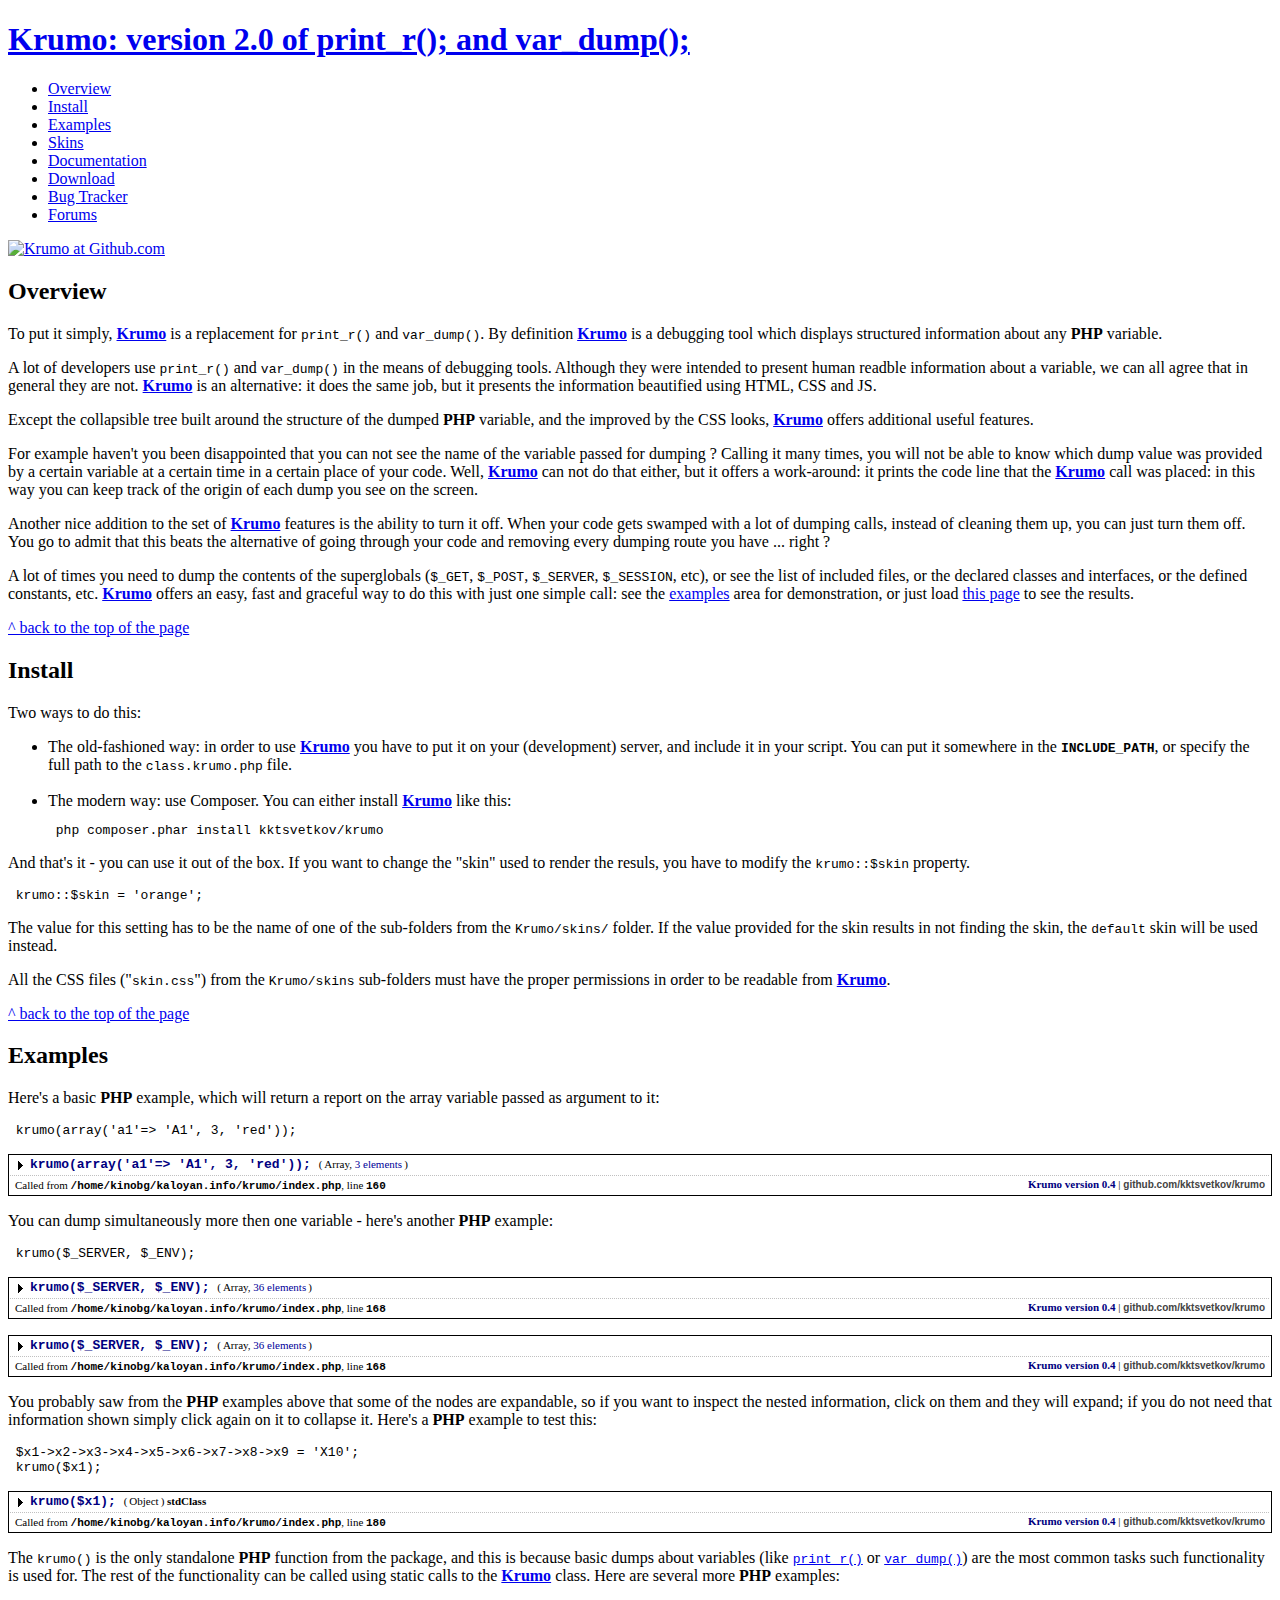
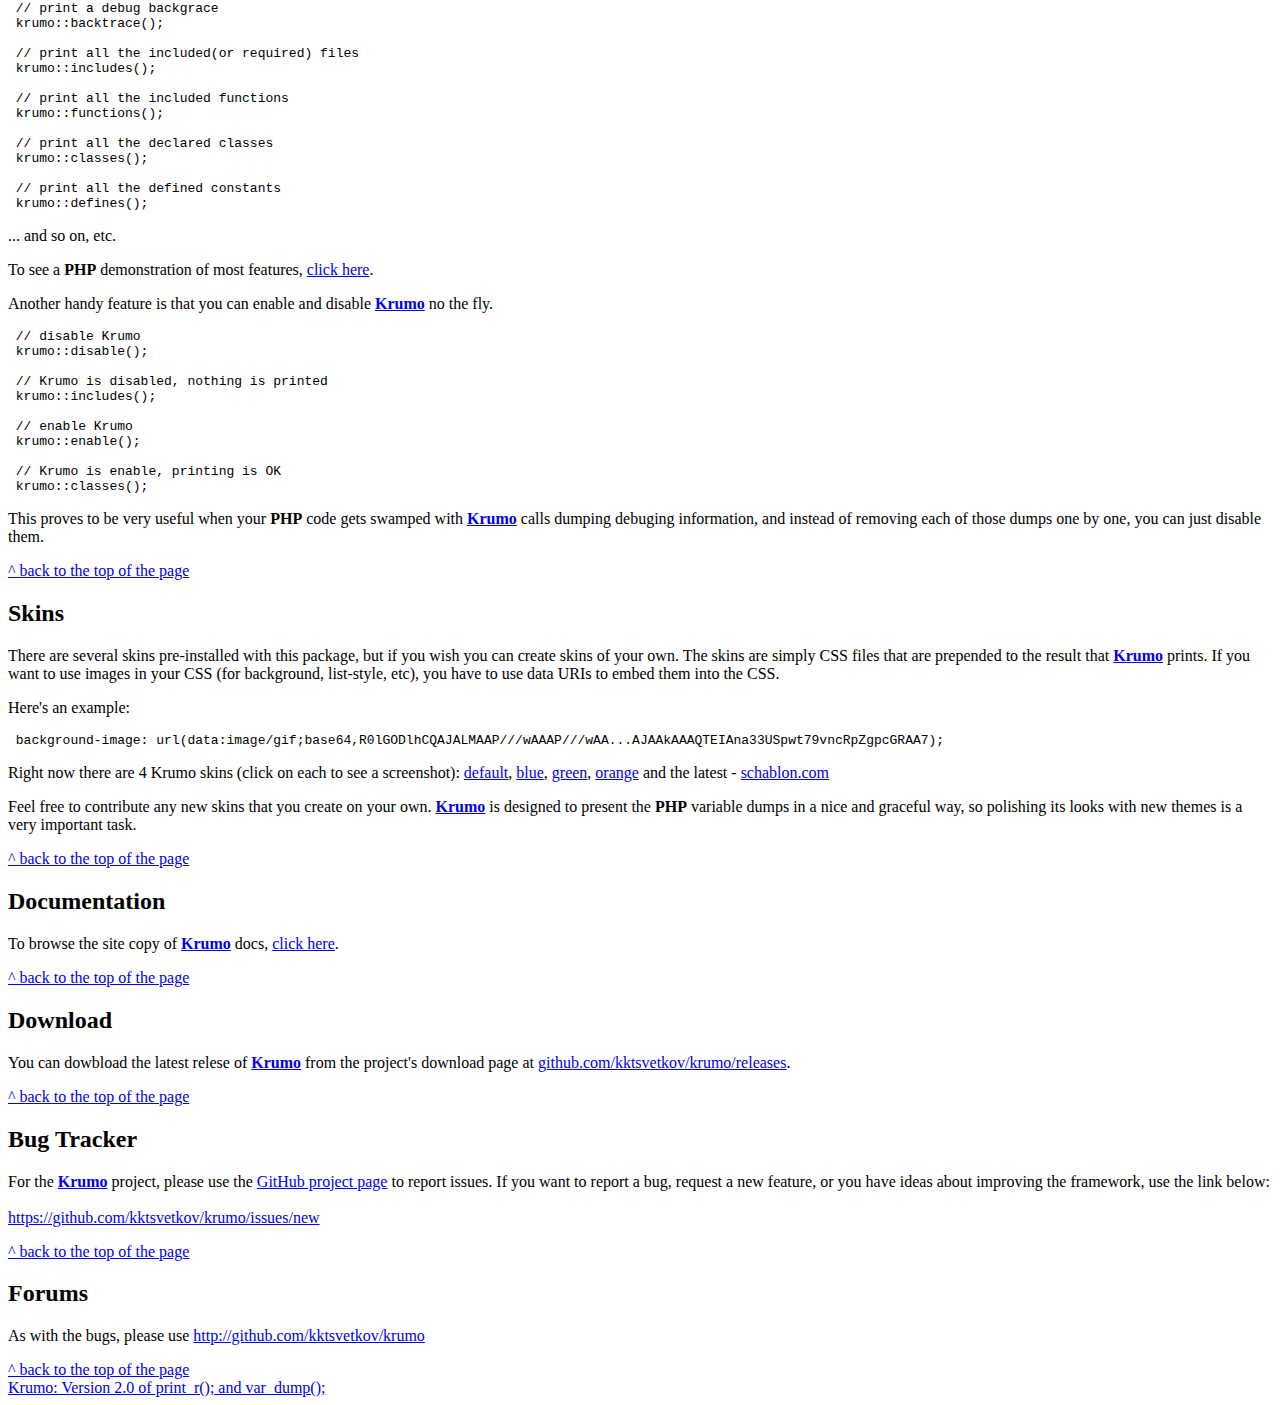
==== index.html @ ba4e09a6 "Create index.html" ====
<!DOCTYPE html PUBLIC "-//W3C//DTD XHTML 1.0 Strict//EN"
   "http://www.w3.org/TR/xhtml1/DTD/xhtml1-strict.dtd">

<html>
<head>
<title>Krumo: Version 2.0 of print_r(); and var_dump();</title>
<meta name="google-site-verification"
content="bR8BE83B3cvvKjERXLzP4jZOzd5ZHmBD5goPlbX--BU" />
<meta name="keywords" content="php, php5, debug, print_r, var_dump, dump, report, tool, code, var_export" />
<meta name="description" content="To put it simply, Krumo is a replacement for print_r(); and var_dump();. By definition Krumo is a debugging tool (initially for PHP4/PHP5, now for PHP5 only), which displays structured information about any PHP variable." />
<script type="text/javascript" src="./lightbox2.03/js/prototype.js"></script>
<script type="text/javascript" src="./lightbox2.03/js/scriptaculous.js?load=effects"></script>
<script type="text/javascript" src="./lightbox2.03/js/lightbox.js"></script>
<link rel="stylesheet" href="./lightbox2.03/css/lightbox.css" type="text/css" media="screen" />
<link rel="stylesheet" href="./krumo.css" type="text/css" media="screen" />
</head>
<body><a name="top"></a>

<div id="outter">

	<!--# HEADER #-->
	<div id="hdr">

		<h1 id="lgo" title="Krumo: Version 2.0 of print_r(); and var_dump();">
			<a href="http://github.com/kktsvetkov/krumo/" title="Krumo: Version 2.0 of print_r(); and var_dump();">
				Krumo: version 2.0 of print_r(); and var_dump();</a>
		</h1>
	</div>

	<!--# BODY #-->
	<div id="cntnt">

		<div id="nav">
			<div id="mnu">
				<ul>
					<li><a id="link-overview" href="#overview">Overview</a></li>
					<li><a id="link-install" href="#install">Install</a></li>
					<li><a id="link-example" href="#example">Examples</a></li>
					<li><a id="link-skins" href="#skins">Skins</a></li>
					<li><a id="link-docs" href="#docs">Documentation</a></li>
					<li><a id="link-download" href="#download">Download</a></li>
					<li><a id="link-tracker" href="#tracker">Bug Tracker</a></li>
					<li><a id="link-forum" href="#forum">Forums</a></li>
				</ul>
			</div>

			<div style="margin: 1em 0;">
				<a href="http://github.com/kktsvetkov/krumo/"><img
					src="./images/GitHub.jpg"
					style="width:180px"
					alt="Krumo at Github.com" /></a>
			</div>
		</div>

		<div id="inner">

			<a name="overview"></a>
			<h2>Overview</h2>
			<p>
			To put it simply, <a href="http://krumo.kaloyan.info"><strong>Krumo</strong></a>
			is a replacement for <code>print_r()</code> and <code>var_dump()</code>. By
			definition <a href="http://krumo.kaloyan.info"><strong>Krumo</strong></a> is a
			debugging tool which displays structured information about any <strong>PHP</strong>
			variable.
			</p>

			<p>
			A lot of developers use <code>print_r()</code> and <code>var_dump()</code> in the means of debugging
			tools. Although they were intended to present human readble information about a
			variable, we can all agree that in general they are not. <a href="http://krumo.kaloyan.info"><strong>Krumo</strong></a> is an
			alternative: it does the same job, but it presents the information beautified
			using HTML, CSS and JS.
			</p>

			<p>
			Except the collapsible tree built around the structure of the dumped <strong>PHP</strong> variable, and the
			improved by the CSS looks, <a href="http://krumo.kaloyan.info"><strong>Krumo</strong></a> offers additional useful features.
			</p>

			<p>
			For example haven't you been disappointed that you can not see the name of the
			variable passed for dumping ? Calling it many times, you will not be able to
			know which dump value was provided by a certain variable at a certain time in a
			certain place of your code. Well, <a href="http://krumo.kaloyan.info"><strong>Krumo</strong></a> can not do that either, but it offers a
			work-around: it prints the code line that the <a href="http://krumo.kaloyan.info"><strong>Krumo</strong></a> call was placed: in this
			way you can keep track of the origin of each dump you see on the screen.
			</p>

			<p>
			Another nice addition to the set of <a href="http://krumo.kaloyan.info"><strong>Krumo</strong></a>
			features is the ability to turn it off. When your code gets swamped with a lot of dumping calls,
			instead of cleaning them up, you can just turn them off. You go to admit that this beats the
			alternative of going through your code and removing every dumping route you have ... right ?
			</p>

			<p>
			A lot of times you need to dump the contents of the superglobals (<code>$_GET</code>, <code>$_POST</code>, <code>$_SERVER</code>,
			<code>$_SESSION</code>, etc), or see the list of included files, or the declared classes and interfaces, or the
			defined constants, etc. <a href="http://krumo.kaloyan.info"><strong>Krumo</strong></a> offers an easy, fast and
			graceful way to do this with just one simple call: see the
			<a href="#example">examples</a> area for demonstration, or just load <a href="./demo/index.php" target="_blank">this page</a> to see the results.
			</p>

			<a class="top" href="#top">^ back to the top of the page</a>

			<a name="install"></a>
			<h2>Install</h2>
			<p>
			Two ways to do this:
			</p>
			<ul>
				<li>
				The old-fashioned way: in order to use <a href="http://krumo.kaloyan.info"><strong>Krumo</strong></a> you
				have to put it on your (development) server, and include it in your script. You can put it somewhere in the
				<code><strong>INCLUDE_PATH</strong></code>, or specify the full path to the <code>class.krumo.php</code> file.
					<br />
					<br />
				</li>

				<li>
				The modern way: use <a hred="http://getcomposer.org">Composer</a>. You can either install
				<a href="http://krumo.kaloyan.info"><strong>Krumo</strong></a> like this:
<pre>
 php composer.phar install kktsvetkov/krumo
</pre>
				</li>
			</ul>

			<p>
			And that's it - you can use it out of the box. If you want to change the "skin" used to render the resuls,
			you have to modify the <code>krumo::$skin</code> property.
			</p>

<pre>
 krumo::$skin = 'orange';
</pre>

			<p>
			The value for this setting has to be the name of one of the sub-folders from the
			<code>Krumo/skins/</code> folder. If the value provided for the skin results in not finding
			the skin, the <kbd>default</kbd> skin will be used instead.
			</p>
			<p>
			All the CSS files ("<code>skin.css</code>") from the <code>Krumo/skins</code> sub-folders must have the
			proper permissions in order to be readable from <a href="http://krumo.kaloyan.info"><strong>Krumo</strong></a>.

			</p>
			<a class="top" href="#top">^ back to the top of the page</a>

			<a name="example"></a>
			<h2>Examples</h2>
			<p>
			Here's a basic <b>PHP</b> example, which will return a report on the array variable passed
			as argument to it:
			</p>
<pre>
 krumo(array('a1'=> 'A1', 3, 'red'));
</pre>
<style type="text/css">
/**
* Krumo `Schablon.com` Skin
* @author Kaloyan K. Tsvetkov <kaloyan@kaloyan.info>
*/

/* -- -- -- -- -- -- -- -- -- -- -- -- -- -- -- -- -- -- -- -- -- -- -- -- */

ul.krumo-node {
	margin: 0px;
	padding: 0px;
	background-color: white;
	}
ul.krumo-node ul {
	margin-left: 20px;
	}
* html ul.krumo-node ul {
	margin-left: 24px;
	}
div.krumo-root {
	border: solid 1px black;
	margin: 1em 0em;
	}
ul.krumo-first {
	font: normal 11px tahoma, verdana;
	border: solid 1px white;
	}

/* -- -- -- -- -- -- -- -- -- -- -- -- -- -- -- -- -- -- -- -- -- -- -- -- */

li.krumo-child {
	display:block;
	list-style: none;
	padding: 0px;
	margin: 0px;
	overflow:hidden;
	}
div.krumo-element {
	cursor:default;
	display:block;
	clear:both;
	white-space:nowrap;

	background-color: white;
	background-image: url([data-uri]);
	background-repeat: no-repeat;
	background-position: 6px 5px;
	padding: 2px 0px 3px 20px;
	}
* html div.krumo-element {
	padding-bottom: 3px;
	line-height: 13px;
	}
div.krumo-element:hover {
	background-color: #BFDFFF;
	}
div.krumo-expand {
	background-image: url([data-uri]);
	cursor:pointer;
	}
div.krumo-opened {
	background-image: url([data-uri]);
	}
a.krumo-name {
	color:navy;
	font: bold 13px courier new;
	line-height:12px;
	}
a.krumo-name big {
	font: bold 16pt Console, "Courier New";
	line-height: 10px;
	position:relative;
	top:2px;
	left:-2px;
	}
* html a.krumo-name big {
	font: bold 15pt Console, "Courier New";
	float:left;
	top: -5px;
	left: 0px;
	padding: 0px;
	margin: 0px;
	}
em.krumo-type {
	font-style:normal;
	margin: 0px 2px;
	}

/* -- -- -- -- -- -- -- -- -- -- -- -- -- -- -- -- -- -- -- -- -- -- -- -- */

div.krumo-preview {
	font: normal 13px courier new;
	padding: 5px ;
	background: lightyellow;
	border: solid 1px #808000;
	overflow:auto;
	margin: 5px 1em 1em 0px;
	white-space:pre;
	}
* html div.krumo-preview {
	padding-top: 2px;
	}

/* -- -- -- -- -- -- -- -- -- -- -- -- -- -- -- -- -- -- -- -- -- -- -- -- */

li.krumo-footnote {
	background: white url([data-uri]) repeat-x;
	padding: 4px 5px 3px 5px;
	list-style:none;
	cursor:default;
	}
* html li.krumo-footnote {
	line-height: 13px;
	}
div.krumo-version {
	float:right;
	}
li.krumo-footnote h6 {
	font: bold 11px verdana;
	margin: 0px;
	padding: 0px;
	color:navy;
	display:inline;
	}
* html li.krumo-footnote h6 {
	margin-right: 3px;
	}
li.krumo-footnote a {
	font: bold 10px arial;
	color: #434343;
	text-decoration:none;
	}
li.krumo-footnote a:hover {
	color:black;
	}


li.krumo-footnote span.krumo-call {
	font:normal 11px tahoma, verdana;
	position: relative;
	top: 1px;
	}
li.krumo-footnote span.krumo-call code {
	font-weight:bold;
	}

/* -- -- -- -- -- -- -- -- -- -- -- -- -- -- -- -- -- -- -- -- -- -- -- -- */

div.krumo-title {
	font: normal 11px tahoma, verdana;
	position:relative;
	top:9px;
	cursor:default;
	line-height:2px;
	}

/* -- -- -- -- -- -- -- -- -- -- -- -- -- -- -- -- -- -- -- -- -- -- -- -- */

strong.krumo-array-length,
strong.krumo-string-length {
	font-weight: normal;
	color: #000099;
	}

/* -- -- -- -- -- -- -- -- -- -- -- -- -- -- -- -- -- -- -- -- -- -- -- -- */
/* Using Krumo Skin: skins/schablon.com/skin.css */
</style><script type="text/javascript"> krumo = {

			/**
			* Add a CSS class to an HTML element
			* @param HtmlElement el
			* @param string className
			*/
			"reclass": function(el, className)
			{
				if (el.className.indexOf(className) < 0)
				{
					el.className += (' ' + className);
				}
			},

			/**
			* Remove a CSS class to an HTML element
			* @param HtmlElement el
			* @param string className
			*/
			"unclass": function(el, className)
			{
				if (el.className.indexOf(className) > -1)
				{
					el.className = el.className.replace(className, '');
				}
			},

			/**
			* Toggle the nodes connected to an HTML element
			* @param HtmlElement el
			*/
			"toggle": function(el)
			{
				var ul = el.parentNode.getElementsByTagName('ul');
				for (var i=0; i<ul.length; i++)
				{
					if (ul[i].parentNode.parentNode == el.parentNode)
					{
						ul[i].parentNode.style.display = (ul[i].parentNode.style.display == 'none')
							? 'block'
							: 'none';
					}
				}

				(ul[0].parentNode.style.display == 'block')
					? krumo.reclass(el, 'krumo-opened')
					: krumo.unclass(el, 'krumo-opened');
			}
		}
		</script>			<div class="krumo-root">
				<ul class="krumo-node krumo-first">
							<li class="krumo-child">

			<div  onClick="krumo.toggle(this);"				class="krumo-element krumo-expand">

					<a class="krumo-name">krumo(array('a1'=> 'A1', 3, 'red')); </a>
					(<em class="krumo-type">Array, <strong class="krumo-array-length">3 elements</strong></em>)
								</div>

					<div class="krumo-nest" style="display:none;">
			<ul class="krumo-node">
				<li class="krumo-child">
			<div 				class="krumo-element" >

					<a class="krumo-name">a1</a>
					(<em class="krumo-type">String,
						<strong class="krumo-string-length">2 characters</strong> </em>)
					<strong class="krumo-string">A1</strong>

					
			</div>

					</li>
				<li class="krumo-child">
			<div class="krumo-element">
				<a class="krumo-name">0</a>
				(<em class="krumo-type">Integer</em>)
				<strong class="krumo-integer">3</strong>
			</div>
		</li>
				<li class="krumo-child">
			<div 				class="krumo-element" >

					<a class="krumo-name">1</a>
					(<em class="krumo-type">String,
						<strong class="krumo-string-length">3 characters</strong> </em>)
					<strong class="krumo-string">red</strong>

					
			</div>

					</li>
					</ul>
		</div>
				</li>
							<li class="krumo-footnote">
						<div class="krumo-version" style="white-space:nowrap;">
							<h6>Krumo version 0.4</h6> | <a
								href="https://github.com/kktsvetkov/krumo"
								target="_blank">github.com/kktsvetkov/krumo</a>
						</div>

										<span class="krumo-call" style="white-space:nowrap;">
						Called from <code>/home/kinobg/kaloyan.info/krumo/index.php</code>,
							line <code>160</code></span>
											&nbsp;
					</li>
				</ul>
			</div>
		
			<p>
			You can dump simultaneously more then one variable - here's another <b>PHP</b> example:
			</p>
<pre>
 krumo($_SERVER, $_ENV);
</pre>
			<div class="krumo-root">
				<ul class="krumo-node krumo-first">
							<li class="krumo-child">

			<div  onClick="krumo.toggle(this);"				class="krumo-element krumo-expand">

					<a class="krumo-name">krumo($_SERVER, $_ENV); </a>
					(<em class="krumo-type">Array, <strong class="krumo-array-length">36 elements</strong></em>)
								</div>

					<div class="krumo-nest" style="display:none;">
			<ul class="krumo-node">
				<li class="krumo-child">
			<div 				class="krumo-element" >

					<a class="krumo-name">PATH</a>
					(<em class="krumo-type">String,
						<strong class="krumo-string-length">29 characters</strong> </em>)
					<strong class="krumo-string">/bin:/usr/bin:/sbin:/usr/sbin</strong>

					
			</div>

					</li>
				<li class="krumo-child">
			<div 				class="krumo-element" >

					<a class="krumo-name">RAILS_ENV</a>
					(<em class="krumo-type">String,
						<strong class="krumo-string-length">10 characters</strong> </em>)
					<strong class="krumo-string">production</strong>

					
			</div>

					</li>
				<li class="krumo-child">
			<div 				class="krumo-element" >

					<a class="krumo-name">SCRIPT_NAME</a>
					(<em class="krumo-type">String,
						<strong class="krumo-string-length">10 characters</strong> </em>)
					<strong class="krumo-string">/index.php</strong>

					
			</div>

					</li>
				<li class="krumo-child">
			<div 				class="krumo-element" >

					<a class="krumo-name">REQUEST_URI</a>
					(<em class="krumo-type">String,
						<strong class="krumo-string-length">1 characters</strong> </em>)
					<strong class="krumo-string">/</strong>

					
			</div>

					</li>
				<li class="krumo-child">
			<div 				class="krumo-element" >

					<a class="krumo-name">QUERY_STRING</a>
					(<em class="krumo-type">String,
						<strong class="krumo-string-length">0 characters</strong> </em>)
					<strong class="krumo-string"></strong>

					
			</div>

					</li>
				<li class="krumo-child">
			<div 				class="krumo-element" >

					<a class="krumo-name">REQUEST_METHOD</a>
					(<em class="krumo-type">String,
						<strong class="krumo-string-length">3 characters</strong> </em>)
					<strong class="krumo-string">GET</strong>

					
			</div>

					</li>
				<li class="krumo-child">
			<div 				class="krumo-element" >

					<a class="krumo-name">SERVER_PROTOCOL</a>
					(<em class="krumo-type">String,
						<strong class="krumo-string-length">8 characters</strong> </em>)
					<strong class="krumo-string">HTTP/1.1</strong>

					
			</div>

					</li>
				<li class="krumo-child">
			<div 				class="krumo-element" >

					<a class="krumo-name">GATEWAY_INTERFACE</a>
					(<em class="krumo-type">String,
						<strong class="krumo-string-length">7 characters</strong> </em>)
					<strong class="krumo-string">CGI/1.1</strong>

					
			</div>

					</li>
				<li class="krumo-child">
			<div 				class="krumo-element" >

					<a class="krumo-name">REMOTE_PORT</a>
					(<em class="krumo-type">String,
						<strong class="krumo-string-length">5 characters</strong> </em>)
					<strong class="krumo-string">53333</strong>

					
			</div>

					</li>
				<li class="krumo-child">
			<div 				class="krumo-element" >

					<a class="krumo-name">SCRIPT_FILENAME</a>
					(<em class="krumo-type">String,
						<strong class="krumo-string-length">41 characters</strong> </em>)
					<strong class="krumo-string">/home/kinobg/kaloyan.info/krumo/index.php</strong>

					
			</div>

					</li>
				<li class="krumo-child">
			<div 				class="krumo-element" >

					<a class="krumo-name">SERVER_ADMIN</a>
					(<em class="krumo-type">String,
						<strong class="krumo-string-length">28 characters</strong> </em>)
					<strong class="krumo-string">webmaster@krumo.kaloyan.info</strong>

					
			</div>

					</li>
				<li class="krumo-child">
			<div 				class="krumo-element" >

					<a class="krumo-name">DOCUMENT_ROOT</a>
					(<em class="krumo-type">String,
						<strong class="krumo-string-length">31 characters</strong> </em>)
					<strong class="krumo-string">/home/kinobg/kaloyan.info/krumo</strong>

					
			</div>

					</li>
				<li class="krumo-child">
			<div 				class="krumo-element" >

					<a class="krumo-name">REMOTE_ADDR</a>
					(<em class="krumo-type">String,
						<strong class="krumo-string-length">11 characters</strong> </em>)
					<strong class="krumo-string">77.78.6.159</strong>

					
			</div>

					</li>
				<li class="krumo-child">
			<div 				class="krumo-element" >

					<a class="krumo-name">SERVER_PORT</a>
					(<em class="krumo-type">String,
						<strong class="krumo-string-length">2 characters</strong> </em>)
					<strong class="krumo-string">80</strong>

					
			</div>

					</li>
				<li class="krumo-child">
			<div 				class="krumo-element" >

					<a class="krumo-name">SERVER_ADDR</a>
					(<em class="krumo-type">String,
						<strong class="krumo-string-length">14 characters</strong> </em>)
					<strong class="krumo-string">208.113.215.73</strong>

					
			</div>

					</li>
				<li class="krumo-child">
			<div 				class="krumo-element" >

					<a class="krumo-name">SERVER_NAME</a>
					(<em class="krumo-type">String,
						<strong class="krumo-string-length">18 characters</strong> </em>)
					<strong class="krumo-string">krumo.kaloyan.info</strong>

					
			</div>

					</li>
				<li class="krumo-child">
			<div 				class="krumo-element" >

					<a class="krumo-name">SERVER_SOFTWARE</a>
					(<em class="krumo-type">String,
						<strong class="krumo-string-length">6 characters</strong> </em>)
					<strong class="krumo-string">Apache</strong>

					
			</div>

					</li>
				<li class="krumo-child">
			<div 				class="krumo-element" >

					<a class="krumo-name">SERVER_SIGNATURE</a>
					(<em class="krumo-type">String,
						<strong class="krumo-string-length">0 characters</strong> </em>)
					<strong class="krumo-string"></strong>

					
			</div>

					</li>
				<li class="krumo-child">
			<div 				class="krumo-element" >

					<a class="krumo-name">HTTP_COOKIE</a>
					(<em class="krumo-type">String,
						<strong class="krumo-string-length">16 characters</strong> </em>)
					<strong class="krumo-string">__utmc=218920579</strong>

					
			</div>

					</li>
				<li class="krumo-child">
			<div 				class="krumo-element" >

					<a class="krumo-name">HTTP_ACCEPT_LANGUAGE</a>
					(<em class="krumo-type">String,
						<strong class="krumo-string-length">32 characters</strong> </em>)
					<strong class="krumo-string">en-US,en;q=0.9,bg;q=0.8,ru;q=0.7</strong>

					
			</div>

					</li>
				<li class="krumo-child">
			<div 				class="krumo-element" >

					<a class="krumo-name">HTTP_ACCEPT_ENCODING</a>
					(<em class="krumo-type">String,
						<strong class="krumo-string-length">13 characters</strong> </em>)
					<strong class="krumo-string">gzip, deflate</strong>

					
			</div>

					</li>
				<li class="krumo-child">
			<div  onClick="krumo.toggle(this);"				class="krumo-element krumo-expand" >

					<a class="krumo-name">HTTP_ACCEPT</a>
					(<em class="krumo-type">String,
						<strong class="krumo-string-length">85 characters</strong> </em>)
					<strong class="krumo-string">text/html,application/xhtml+xml,application/xml...</strong>

					
			</div>

							<div class="krumo-nest" style="display:none;">
					<ul class="krumo-node">
						<li class="krumo-child">
							<div class="krumo-preview">text/html,application/xhtml+xml,application/xml;q=0.9,image/webp,image/apng,*/*;q=0.8</div>
						</li>
					</ul>
				</div>
						</li>
				<li class="krumo-child">
			<div  onClick="krumo.toggle(this);"				class="krumo-element krumo-expand" >

					<a class="krumo-name">HTTP_USER_AGENT</a>
					(<em class="krumo-type">String,
						<strong class="krumo-string-length">120 characters</strong> </em>)
					<strong class="krumo-string">Mozilla/5.0 (Macintosh; Intel Mac OS X 10_13_6)...</strong>

					
			</div>

							<div class="krumo-nest" style="display:none;">
					<ul class="krumo-node">
						<li class="krumo-child">
							<div class="krumo-preview">Mozilla/5.0 (Macintosh; Intel Mac OS X 10_13_6) AppleWebKit/537.36 (KHTML, like Gecko) Chrome/71.0.3578.98 Safari/537.36</div>
						</li>
					</ul>
				</div>
						</li>
				<li class="krumo-child">
			<div 				class="krumo-element" >

					<a class="krumo-name">HTTP_UPGRADE_INSECURE_REQUESTS</a>
					(<em class="krumo-type">String,
						<strong class="krumo-string-length">1 characters</strong> </em>)
					<strong class="krumo-string">1</strong>

					
			</div>

					</li>
				<li class="krumo-child">
			<div 				class="krumo-element" >

					<a class="krumo-name">HTTP_CONNECTION</a>
					(<em class="krumo-type">String,
						<strong class="krumo-string-length">5 characters</strong> </em>)
					<strong class="krumo-string">close</strong>

					
			</div>

					</li>
				<li class="krumo-child">
			<div 				class="krumo-element" >

					<a class="krumo-name">HTTP_HOST</a>
					(<em class="krumo-type">String,
						<strong class="krumo-string-length">18 characters</strong> </em>)
					<strong class="krumo-string">krumo.kaloyan.info</strong>

					
			</div>

					</li>
				<li class="krumo-child">
			<div 				class="krumo-element" >

					<a class="krumo-name">DH_USER</a>
					(<em class="krumo-type">String,
						<strong class="krumo-string-length">6 characters</strong> </em>)
					<strong class="krumo-string">kinobg</strong>

					
			</div>

					</li>
				<li class="krumo-child">
			<div 				class="krumo-element" >

					<a class="krumo-name">ds_id_9401288</a>
					(<em class="krumo-type">String,
						<strong class="krumo-string-length">0 characters</strong> </em>)
					<strong class="krumo-string"></strong>

					
			</div>

					</li>
				<li class="krumo-child">
			<div 				class="krumo-element" >

					<a class="krumo-name">dsid</a>
					(<em class="krumo-type">String,
						<strong class="krumo-string-length">7 characters</strong> </em>)
					<strong class="krumo-string">9401288</strong>

					
			</div>

					</li>
				<li class="krumo-child">
			<div 				class="krumo-element" >

					<a class="krumo-name">SCRIPT_URI</a>
					(<em class="krumo-type">String,
						<strong class="krumo-string-length">26 characters</strong> </em>)
					<strong class="krumo-string">http://krumo.kaloyan.info/</strong>

					
			</div>

					</li>
				<li class="krumo-child">
			<div 				class="krumo-element" >

					<a class="krumo-name">SCRIPT_URL</a>
					(<em class="krumo-type">String,
						<strong class="krumo-string-length">1 characters</strong> </em>)
					<strong class="krumo-string">/</strong>

					
			</div>

					</li>
				<li class="krumo-child">
			<div 				class="krumo-element" >

					<a class="krumo-name">UNIQUE_ID</a>
					(<em class="krumo-type">String,
						<strong class="krumo-string-length">24 characters</strong> </em>)
					<strong class="krumo-string">XCPaUdBxqMkAAEW5EqMAAAAC</strong>

					
			</div>

					</li>
				<li class="krumo-child">
			<div 				class="krumo-element" >

					<a class="krumo-name">FCGI_ROLE</a>
					(<em class="krumo-type">String,
						<strong class="krumo-string-length">9 characters</strong> </em>)
					<strong class="krumo-string">RESPONDER</strong>

					
			</div>

					</li>
				<li class="krumo-child">
			<div 				class="krumo-element" >

					<a class="krumo-name">PHP_SELF</a>
					(<em class="krumo-type">String,
						<strong class="krumo-string-length">10 characters</strong> </em>)
					<strong class="krumo-string">/index.php</strong>

					
			</div>

					</li>
				<li class="krumo-child">
			<div class="krumo-element">
				<a class="krumo-name">REQUEST_TIME_FLOAT</a>
				(<em class="krumo-type">Float</em>)
				<strong class="krumo-float">1545853521.121</strong>
			</div>
		</li>
				<li class="krumo-child">
			<div class="krumo-element">
				<a class="krumo-name">REQUEST_TIME</a>
				(<em class="krumo-type">Integer</em>)
				<strong class="krumo-integer">1545853521</strong>
			</div>
		</li>
					</ul>
		</div>
				</li>
							<li class="krumo-footnote">
						<div class="krumo-version" style="white-space:nowrap;">
							<h6>Krumo version 0.4</h6> | <a
								href="https://github.com/kktsvetkov/krumo"
								target="_blank">github.com/kktsvetkov/krumo</a>
						</div>

										<span class="krumo-call" style="white-space:nowrap;">
						Called from <code>/home/kinobg/kaloyan.info/krumo/index.php</code>,
							line <code>168</code></span>
											&nbsp;
					</li>
				</ul>
			</div>
					<div class="krumo-root">
				<ul class="krumo-node krumo-first">
							<li class="krumo-child">

			<div  onClick="krumo.toggle(this);"				class="krumo-element krumo-expand">

					<a class="krumo-name">krumo($_SERVER, $_ENV); </a>
					(<em class="krumo-type">Array, <strong class="krumo-array-length">36 elements</strong></em>)
								</div>

					<div class="krumo-nest" style="display:none;">
			<ul class="krumo-node">
				<li class="krumo-child">
			<div 				class="krumo-element" >

					<a class="krumo-name">PATH</a>
					(<em class="krumo-type">String,
						<strong class="krumo-string-length">29 characters</strong> </em>)
					<strong class="krumo-string">/bin:/usr/bin:/sbin:/usr/sbin</strong>

					
			</div>

					</li>
				<li class="krumo-child">
			<div 				class="krumo-element" >

					<a class="krumo-name">RAILS_ENV</a>
					(<em class="krumo-type">String,
						<strong class="krumo-string-length">10 characters</strong> </em>)
					<strong class="krumo-string">production</strong>

					
			</div>

					</li>
				<li class="krumo-child">
			<div 				class="krumo-element" >

					<a class="krumo-name">SCRIPT_NAME</a>
					(<em class="krumo-type">String,
						<strong class="krumo-string-length">10 characters</strong> </em>)
					<strong class="krumo-string">/index.php</strong>

					
			</div>

					</li>
				<li class="krumo-child">
			<div 				class="krumo-element" >

					<a class="krumo-name">REQUEST_URI</a>
					(<em class="krumo-type">String,
						<strong class="krumo-string-length">1 characters</strong> </em>)
					<strong class="krumo-string">/</strong>

					
			</div>

					</li>
				<li class="krumo-child">
			<div 				class="krumo-element" >

					<a class="krumo-name">QUERY_STRING</a>
					(<em class="krumo-type">String,
						<strong class="krumo-string-length">0 characters</strong> </em>)
					<strong class="krumo-string"></strong>

					
			</div>

					</li>
				<li class="krumo-child">
			<div 				class="krumo-element" >

					<a class="krumo-name">REQUEST_METHOD</a>
					(<em class="krumo-type">String,
						<strong class="krumo-string-length">3 characters</strong> </em>)
					<strong class="krumo-string">GET</strong>

					
			</div>

					</li>
				<li class="krumo-child">
			<div 				class="krumo-element" >

					<a class="krumo-name">SERVER_PROTOCOL</a>
					(<em class="krumo-type">String,
						<strong class="krumo-string-length">8 characters</strong> </em>)
					<strong class="krumo-string">HTTP/1.1</strong>

					
			</div>

					</li>
				<li class="krumo-child">
			<div 				class="krumo-element" >

					<a class="krumo-name">GATEWAY_INTERFACE</a>
					(<em class="krumo-type">String,
						<strong class="krumo-string-length">7 characters</strong> </em>)
					<strong class="krumo-string">CGI/1.1</strong>

					
			</div>

					</li>
				<li class="krumo-child">
			<div 				class="krumo-element" >

					<a class="krumo-name">REMOTE_PORT</a>
					(<em class="krumo-type">String,
						<strong class="krumo-string-length">5 characters</strong> </em>)
					<strong class="krumo-string">53333</strong>

					
			</div>

					</li>
				<li class="krumo-child">
			<div 				class="krumo-element" >

					<a class="krumo-name">SCRIPT_FILENAME</a>
					(<em class="krumo-type">String,
						<strong class="krumo-string-length">41 characters</strong> </em>)
					<strong class="krumo-string">/home/kinobg/kaloyan.info/krumo/index.php</strong>

					
			</div>

					</li>
				<li class="krumo-child">
			<div 				class="krumo-element" >

					<a class="krumo-name">SERVER_ADMIN</a>
					(<em class="krumo-type">String,
						<strong class="krumo-string-length">28 characters</strong> </em>)
					<strong class="krumo-string">webmaster@krumo.kaloyan.info</strong>

					
			</div>

					</li>
				<li class="krumo-child">
			<div 				class="krumo-element" >

					<a class="krumo-name">DOCUMENT_ROOT</a>
					(<em class="krumo-type">String,
						<strong class="krumo-string-length">31 characters</strong> </em>)
					<strong class="krumo-string">/home/kinobg/kaloyan.info/krumo</strong>

					
			</div>

					</li>
				<li class="krumo-child">
			<div 				class="krumo-element" >

					<a class="krumo-name">REMOTE_ADDR</a>
					(<em class="krumo-type">String,
						<strong class="krumo-string-length">11 characters</strong> </em>)
					<strong class="krumo-string">77.78.6.159</strong>

					
			</div>

					</li>
				<li class="krumo-child">
			<div 				class="krumo-element" >

					<a class="krumo-name">SERVER_PORT</a>
					(<em class="krumo-type">String,
						<strong class="krumo-string-length">2 characters</strong> </em>)
					<strong class="krumo-string">80</strong>

					
			</div>

					</li>
				<li class="krumo-child">
			<div 				class="krumo-element" >

					<a class="krumo-name">SERVER_ADDR</a>
					(<em class="krumo-type">String,
						<strong class="krumo-string-length">14 characters</strong> </em>)
					<strong class="krumo-string">208.113.215.73</strong>

					
			</div>

					</li>
				<li class="krumo-child">
			<div 				class="krumo-element" >

					<a class="krumo-name">SERVER_NAME</a>
					(<em class="krumo-type">String,
						<strong class="krumo-string-length">18 characters</strong> </em>)
					<strong class="krumo-string">krumo.kaloyan.info</strong>

					
			</div>

					</li>
				<li class="krumo-child">
			<div 				class="krumo-element" >

					<a class="krumo-name">SERVER_SOFTWARE</a>
					(<em class="krumo-type">String,
						<strong class="krumo-string-length">6 characters</strong> </em>)
					<strong class="krumo-string">Apache</strong>

					
			</div>

					</li>
				<li class="krumo-child">
			<div 				class="krumo-element" >

					<a class="krumo-name">SERVER_SIGNATURE</a>
					(<em class="krumo-type">String,
						<strong class="krumo-string-length">0 characters</strong> </em>)
					<strong class="krumo-string"></strong>

					
			</div>

					</li>
				<li class="krumo-child">
			<div 				class="krumo-element" >

					<a class="krumo-name">HTTP_COOKIE</a>
					(<em class="krumo-type">String,
						<strong class="krumo-string-length">16 characters</strong> </em>)
					<strong class="krumo-string">__utmc=218920579</strong>

					
			</div>

					</li>
				<li class="krumo-child">
			<div 				class="krumo-element" >

					<a class="krumo-name">HTTP_ACCEPT_LANGUAGE</a>
					(<em class="krumo-type">String,
						<strong class="krumo-string-length">32 characters</strong> </em>)
					<strong class="krumo-string">en-US,en;q=0.9,bg;q=0.8,ru;q=0.7</strong>

					
			</div>

					</li>
				<li class="krumo-child">
			<div 				class="krumo-element" >

					<a class="krumo-name">HTTP_ACCEPT_ENCODING</a>
					(<em class="krumo-type">String,
						<strong class="krumo-string-length">13 characters</strong> </em>)
					<strong class="krumo-string">gzip, deflate</strong>

					
			</div>

					</li>
				<li class="krumo-child">
			<div  onClick="krumo.toggle(this);"				class="krumo-element krumo-expand" >

					<a class="krumo-name">HTTP_ACCEPT</a>
					(<em class="krumo-type">String,
						<strong class="krumo-string-length">85 characters</strong> </em>)
					<strong class="krumo-string">text/html,application/xhtml+xml,application/xml...</strong>

					
			</div>

							<div class="krumo-nest" style="display:none;">
					<ul class="krumo-node">
						<li class="krumo-child">
							<div class="krumo-preview">text/html,application/xhtml+xml,application/xml;q=0.9,image/webp,image/apng,*/*;q=0.8</div>
						</li>
					</ul>
				</div>
						</li>
				<li class="krumo-child">
			<div  onClick="krumo.toggle(this);"				class="krumo-element krumo-expand" >

					<a class="krumo-name">HTTP_USER_AGENT</a>
					(<em class="krumo-type">String,
						<strong class="krumo-string-length">120 characters</strong> </em>)
					<strong class="krumo-string">Mozilla/5.0 (Macintosh; Intel Mac OS X 10_13_6)...</strong>

					
			</div>

							<div class="krumo-nest" style="display:none;">
					<ul class="krumo-node">
						<li class="krumo-child">
							<div class="krumo-preview">Mozilla/5.0 (Macintosh; Intel Mac OS X 10_13_6) AppleWebKit/537.36 (KHTML, like Gecko) Chrome/71.0.3578.98 Safari/537.36</div>
						</li>
					</ul>
				</div>
						</li>
				<li class="krumo-child">
			<div 				class="krumo-element" >

					<a class="krumo-name">HTTP_UPGRADE_INSECURE_REQUESTS</a>
					(<em class="krumo-type">String,
						<strong class="krumo-string-length">1 characters</strong> </em>)
					<strong class="krumo-string">1</strong>

					
			</div>

					</li>
				<li class="krumo-child">
			<div 				class="krumo-element" >

					<a class="krumo-name">HTTP_CONNECTION</a>
					(<em class="krumo-type">String,
						<strong class="krumo-string-length">5 characters</strong> </em>)
					<strong class="krumo-string">close</strong>

					
			</div>

					</li>
				<li class="krumo-child">
			<div 				class="krumo-element" >

					<a class="krumo-name">HTTP_HOST</a>
					(<em class="krumo-type">String,
						<strong class="krumo-string-length">18 characters</strong> </em>)
					<strong class="krumo-string">krumo.kaloyan.info</strong>

					
			</div>

					</li>
				<li class="krumo-child">
			<div 				class="krumo-element" >

					<a class="krumo-name">DH_USER</a>
					(<em class="krumo-type">String,
						<strong class="krumo-string-length">6 characters</strong> </em>)
					<strong class="krumo-string">kinobg</strong>

					
			</div>

					</li>
				<li class="krumo-child">
			<div 				class="krumo-element" >

					<a class="krumo-name">ds_id_9401288</a>
					(<em class="krumo-type">String,
						<strong class="krumo-string-length">0 characters</strong> </em>)
					<strong class="krumo-string"></strong>

					
			</div>

					</li>
				<li class="krumo-child">
			<div 				class="krumo-element" >

					<a class="krumo-name">dsid</a>
					(<em class="krumo-type">String,
						<strong class="krumo-string-length">7 characters</strong> </em>)
					<strong class="krumo-string">9401288</strong>

					
			</div>

					</li>
				<li class="krumo-child">
			<div 				class="krumo-element" >

					<a class="krumo-name">SCRIPT_URI</a>
					(<em class="krumo-type">String,
						<strong class="krumo-string-length">26 characters</strong> </em>)
					<strong class="krumo-string">http://krumo.kaloyan.info/</strong>

					
			</div>

					</li>
				<li class="krumo-child">
			<div 				class="krumo-element" >

					<a class="krumo-name">SCRIPT_URL</a>
					(<em class="krumo-type">String,
						<strong class="krumo-string-length">1 characters</strong> </em>)
					<strong class="krumo-string">/</strong>

					
			</div>

					</li>
				<li class="krumo-child">
			<div 				class="krumo-element" >

					<a class="krumo-name">UNIQUE_ID</a>
					(<em class="krumo-type">String,
						<strong class="krumo-string-length">24 characters</strong> </em>)
					<strong class="krumo-string">XCPaUdBxqMkAAEW5EqMAAAAC</strong>

					
			</div>

					</li>
				<li class="krumo-child">
			<div 				class="krumo-element" >

					<a class="krumo-name">FCGI_ROLE</a>
					(<em class="krumo-type">String,
						<strong class="krumo-string-length">9 characters</strong> </em>)
					<strong class="krumo-string">RESPONDER</strong>

					
			</div>

					</li>
				<li class="krumo-child">
			<div 				class="krumo-element" >

					<a class="krumo-name">PHP_SELF</a>
					(<em class="krumo-type">String,
						<strong class="krumo-string-length">10 characters</strong> </em>)
					<strong class="krumo-string">/index.php</strong>

					
			</div>

					</li>
				<li class="krumo-child">
			<div class="krumo-element">
				<a class="krumo-name">REQUEST_TIME_FLOAT</a>
				(<em class="krumo-type">Float</em>)
				<strong class="krumo-float">1545853521.121</strong>
			</div>
		</li>
				<li class="krumo-child">
			<div class="krumo-element">
				<a class="krumo-name">REQUEST_TIME</a>
				(<em class="krumo-type">Integer</em>)
				<strong class="krumo-integer">1545853521</strong>
			</div>
		</li>
					</ul>
		</div>
				</li>
							<li class="krumo-footnote">
						<div class="krumo-version" style="white-space:nowrap;">
							<h6>Krumo version 0.4</h6> | <a
								href="https://github.com/kktsvetkov/krumo"
								target="_blank">github.com/kktsvetkov/krumo</a>
						</div>

										<span class="krumo-call" style="white-space:nowrap;">
						Called from <code>/home/kinobg/kaloyan.info/krumo/index.php</code>,
							line <code>168</code></span>
											&nbsp;
					</li>
				</ul>
			</div>
					<p>
			You probably saw from the <b>PHP</b> examples above that some of the nodes are expandable,
			so if you want to inspect the nested information, click on them and they will
			expand; if you do not need that information shown simply click again on it to
			collapse it. Here's a <b>PHP</b> example to test this:
			</p>

<pre>
 $x1->x2->x3->x4->x5->x6->x7->x8->x9 = 'X10';
 krumo($x1);
</pre>
			<div class="krumo-root">
				<ul class="krumo-node krumo-first">
							<li class="krumo-child">

			<div  onClick="krumo.toggle(this);"				class="krumo-element krumo-expand" >

					<a class="krumo-name">krumo($x1); </a>
					(<em class="krumo-type">Object</em>)
					<strong class="krumo-class">stdClass</strong>
			</div>

					<div class="krumo-nest" style="display:none;">
			<ul class="krumo-node">
				<li class="krumo-child">

			<div  onClick="krumo.toggle(this);"				class="krumo-element krumo-expand" >

					<a class="krumo-name">x2</a>
					(<em class="krumo-type">Object</em>)
					<strong class="krumo-class">stdClass</strong>
			</div>

					<div class="krumo-nest" style="display:none;">
			<ul class="krumo-node">
				<li class="krumo-child">

			<div  onClick="krumo.toggle(this);"				class="krumo-element krumo-expand" >

					<a class="krumo-name">x3</a>
					(<em class="krumo-type">Object</em>)
					<strong class="krumo-class">stdClass</strong>
			</div>

					<div class="krumo-nest" style="display:none;">
			<ul class="krumo-node">
				<li class="krumo-child">

			<div  onClick="krumo.toggle(this);"				class="krumo-element krumo-expand" >

					<a class="krumo-name">x4</a>
					(<em class="krumo-type">Object</em>)
					<strong class="krumo-class">stdClass</strong>
			</div>

					<div class="krumo-nest" style="display:none;">
			<ul class="krumo-node">
				<li class="krumo-child">

			<div  onClick="krumo.toggle(this);"				class="krumo-element krumo-expand" >

					<a class="krumo-name">x5</a>
					(<em class="krumo-type">Object</em>)
					<strong class="krumo-class">stdClass</strong>
			</div>

					<div class="krumo-nest" style="display:none;">
			<ul class="krumo-node">
				<li class="krumo-child">

			<div  onClick="krumo.toggle(this);"				class="krumo-element krumo-expand" >

					<a class="krumo-name">x6</a>
					(<em class="krumo-type">Object</em>)
					<strong class="krumo-class">stdClass</strong>
			</div>

					<div class="krumo-nest" style="display:none;">
			<ul class="krumo-node">
				<li class="krumo-child">

			<div  onClick="krumo.toggle(this);"				class="krumo-element krumo-expand" >

					<a class="krumo-name">x7</a>
					(<em class="krumo-type">Object</em>)
					<strong class="krumo-class">stdClass</strong>
			</div>

					<div class="krumo-nest" style="display:none;">
			<ul class="krumo-node">
				<li class="krumo-child">

			<div  onClick="krumo.toggle(this);"				class="krumo-element krumo-expand" >

					<a class="krumo-name">x8</a>
					(<em class="krumo-type">Object</em>)
					<strong class="krumo-class">stdClass</strong>
			</div>

					<div class="krumo-nest" style="display:none;">
			<ul class="krumo-node">
				<li class="krumo-child">
			<div 				class="krumo-element" >

					<a class="krumo-name">x9</a>
					(<em class="krumo-type">String,
						<strong class="krumo-string-length">3 characters</strong> </em>)
					<strong class="krumo-string">X10</strong>

					
			</div>

					</li>
					</ul>
		</div>
				</li>
					</ul>
		</div>
				</li>
					</ul>
		</div>
				</li>
					</ul>
		</div>
				</li>
					</ul>
		</div>
				</li>
					</ul>
		</div>
				</li>
					</ul>
		</div>
				</li>
					</ul>
		</div>
				</li>
							<li class="krumo-footnote">
						<div class="krumo-version" style="white-space:nowrap;">
							<h6>Krumo version 0.4</h6> | <a
								href="https://github.com/kktsvetkov/krumo"
								target="_blank">github.com/kktsvetkov/krumo</a>
						</div>

										<span class="krumo-call" style="white-space:nowrap;">
						Called from <code>/home/kinobg/kaloyan.info/krumo/index.php</code>,
							line <code>180</code></span>
											&nbsp;
					</li>
				</ul>
			</div>
		
			<p>
			The <code>krumo()</code> is the only standalone <b>PHP</b> function from the package, and
			this is because basic dumps about variables (like <a
			href="http://www.php.net/manual/en/function.print-r.php"
			target="_blank"><code>print_r()</code></a> or <a
			href="http://www.php.net/manual/en/function.var-dump.php"
			target="_blank"><code>var_dump()</code></a>) are the
			most common tasks such functionality is used for. The rest of the functionality
			can be called using static calls to the <a href="http://krumo.kaloyan.info"><strong>Krumo</strong></a>
			class. Here are several more <b>PHP</b> examples:
			</p>

<pre>
 // print a debug backgrace
 krumo::backtrace();

 // print all the included(or required) files
 krumo::includes();

 // print all the included functions
 krumo::functions();

 // print all the declared classes
 krumo::classes();

 // print all the defined constants
 krumo::defines();
</pre>

			<p>
			 ... and so on, etc.
			</p>

			<p>
			To see a <b>PHP</b> demonstration of most features, <a target="_blank" href="./demo/index.php">click here</a>.
			</p>

			<p>
			Another handy feature is that you can enable and disable <a href="http://krumo.kaloyan.info"><strong>Krumo</strong></a>
			no the fly.
			</p>

<pre>
 // disable Krumo
 krumo::disable();

 // Krumo is disabled, nothing is printed
 krumo::includes();

 // enable Krumo
 krumo::enable();

 // Krumo is enable, printing is OK
 krumo::classes();
</pre>

			<p>
			This proves to be very useful when your <b>PHP</b> code gets swamped with <a href="http://krumo.kaloyan.info"><strong>Krumo</strong></a>
			calls dumping debuging information, and instead of removing each of those dumps one by one,
			you can just disable them.
			</p>
			<a class="top" href="#top">^ back to the top of the page</a>

			<a name="skins"></a>
			<h2>Skins</h2>
			<p>
			There are several skins pre-installed with this package, but if you wish you can
			create skins of your own. The skins are simply CSS files that are prepended to
			the result that <a href="http://krumo.kaloyan.info"><strong>Krumo</strong></a> prints. If you want to use images in your CSS (for
			background, list-style, etc), you have to use data URIs to embed them into the CSS.
			</p>

			<p>
			Here's an example:
			</p>
<pre style="overflow-y:auto;">
 background-image: url([data-uri]...AJAAkAAAQTEIAna33USpwt79vncRpZgpcGRAA7);
</pre>

			<p>
			Right now there are 4 Krumo skins (click on each to see a screenshot):
				<a target="_blank" rel="lightbox[roadmap]" title="Krumo: &quot;Default&quot; theme screenshot" href="./screenshots/krumo_default_theme.png">default</a>,
				<a target="_blank" rel="lightbox[roadmap]" title="Krumo: &quot;Blue&quot; theme screenshot" href="./screenshots/krumo_blue_theme.png">blue</a>,
				<a target="_blank" rel="lightbox[roadmap]" title="Krumo: &quot;Green&quot; theme screenshot" href="./screenshots/krumo_green_theme.png">green</a>,
				<a target="_blank" rel="lightbox[roadmap]" title="Krumo: &quot;Orange&quot; theme screenshot" href="./screenshots/krumo_orange_theme.png">orange</a>
				and the latest - <a rel="lightbox[roadmap]" title="Krumo: &quot;Schablon.com&quot; theme screenshot"
					target="_blank" href="./screenshots/krumo_schablon_com_theme.png">schablon.com</a>
			</p>

			<p>
			Feel free to contribute any new skins that you create on your own. <a href="http://krumo.kaloyan.info"><strong>Krumo</strong></a>
			is designed to present the <b>PHP</b> variable dumps in a nice and graceful way, so polishing its looks with new themes is a
			very important task.
			</p>
			<a class="top" href="#top">^ back to the top of the page</a>

			<a name="docs"></a>
			<h2>Documentation</h2>

			<p>
			To browse the site copy of <a href="http://krumo.kaloyan.info"><strong>Krumo</strong></a> docs,
			<a href="./docs/" target="_blank">click here</a>.
			</p>
			<a class="top" href="#top">^ back to the top of the page</a>

			<a name="download"></a>
			<h2>Download</h2>
			<p>
			You can dowbload the latest relese of <a href="http://krumo.kaloyan.info"><strong>Krumo</strong></a> from the project's download page at
			<a href="https://github.com/kktsvetkov/krumo/releases">github.com/kktsvetkov/krumo/releases</a>.
			</p>
			<a class="top" href="#top">^ back to the top of the page</a>

			<a name="tracker"></a>
			<h2>Bug Tracker</h2>
			<p>
			For the <a href="http://krumo.kaloyan.info"><strong>Krumo</strong></a> project, please use the
			<a href="https://github.com/kktsvetkov/krumo/issues">GitHub project page</a> to report issues.
			If you want to report a bug, request a new feature, or you have ideas about improving the framework, use the link below:<br/>
			<br/>
			<a target="_blank" href="https://github.com/kktsvetkov/krumo/issues/new">https://github.com/kktsvetkov/krumo/issues/new</a>
			</p>
			<a class="top" href="#top">^ back to the top of the page</a>

			<a name="forum"></a>
			<h2>Forums</h2>
			<p>
			As with the bugs, please use
			<a href="https://github.com/kktsvetkov/krumo">http://github.com/kktsvetkov/krumo</a>
			</p>
			<a class="top" href="#top">^ back to the top of the page</a>

		</div>
	</div>

	<!--# FOOTER #-->
	<div id="ftr">
		<a href="http://krumo.kaloyan.info/" title="Krumo: Version 2.0 of print_r(); and var_dump();">Krumo: Version 2.0 of print_r(); and var_dump();</a>
	</div>

</div>

<script src="http://www.google-analytics.com/urchin.js" type="text/javascript">
</script>
<script type="text/javascript">
_uacct = "UA-240471-4";
urchinTracker();
</script>

</body>
</html>
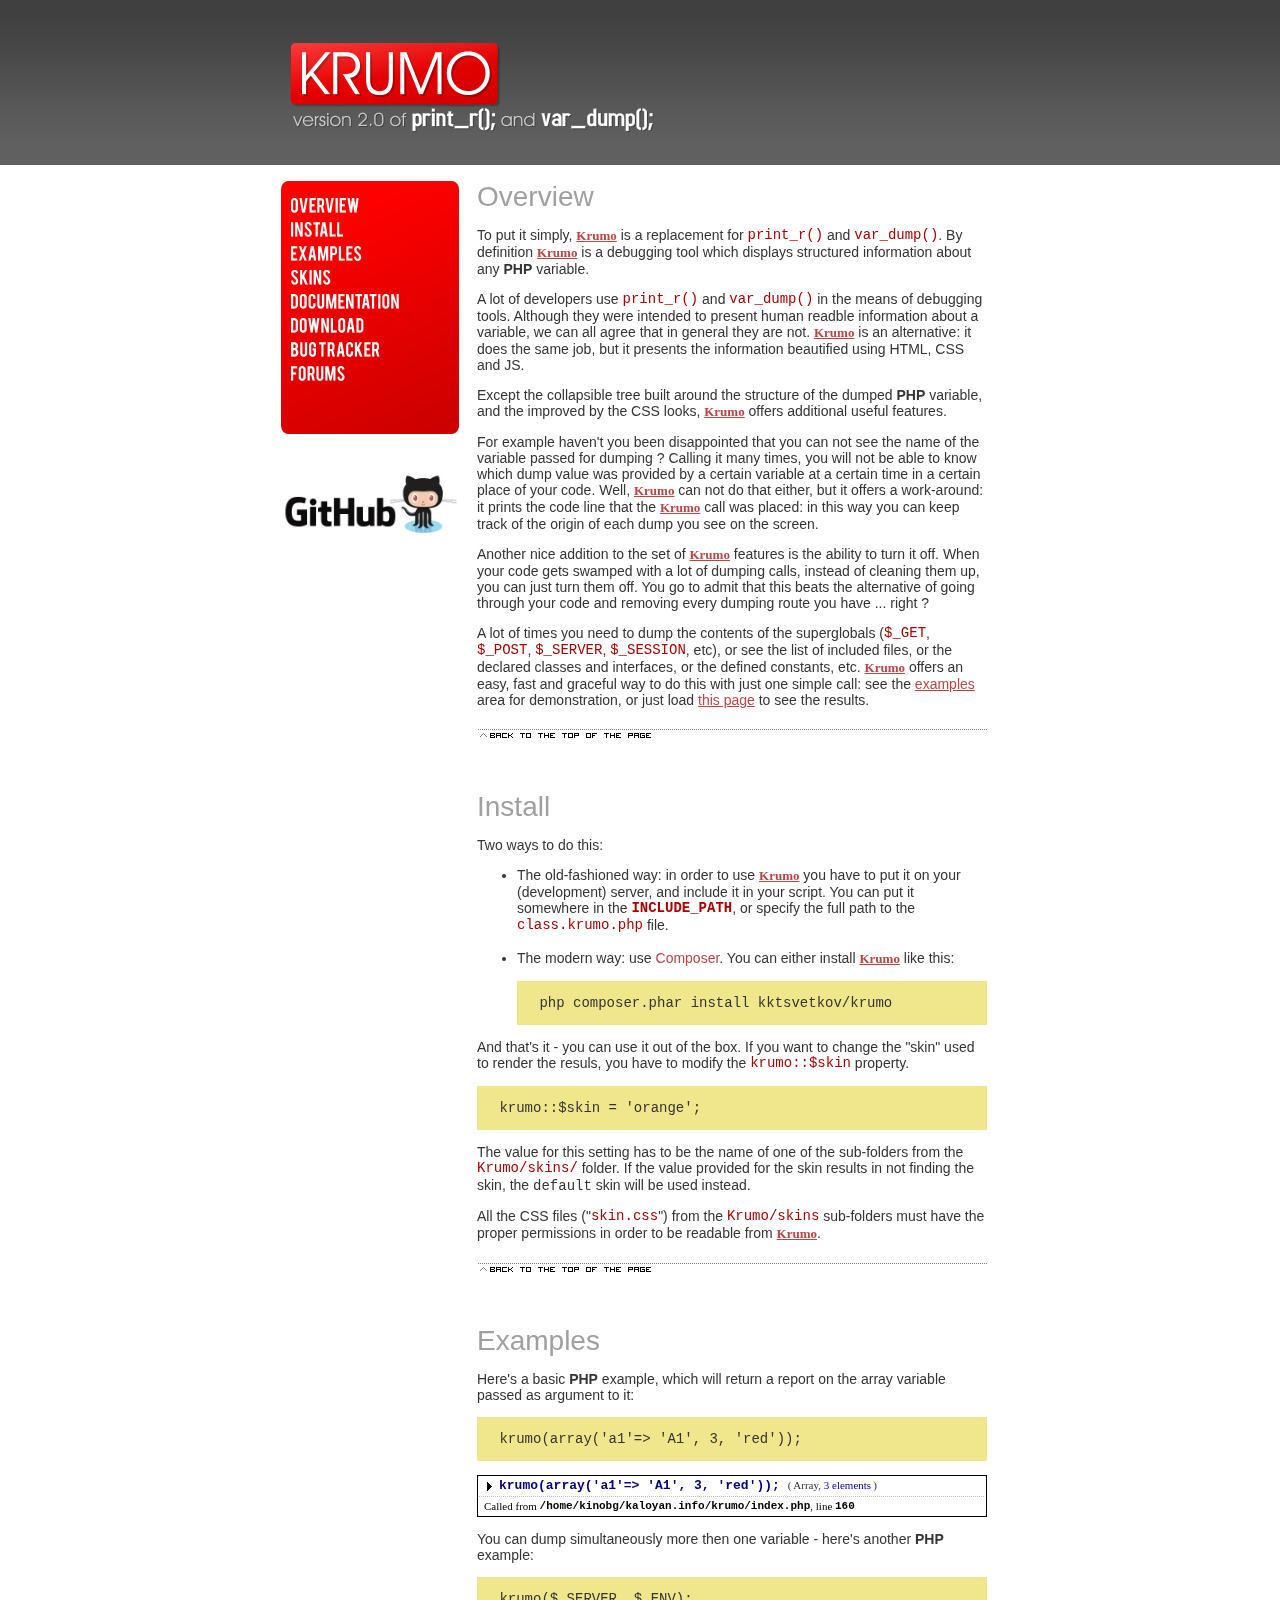
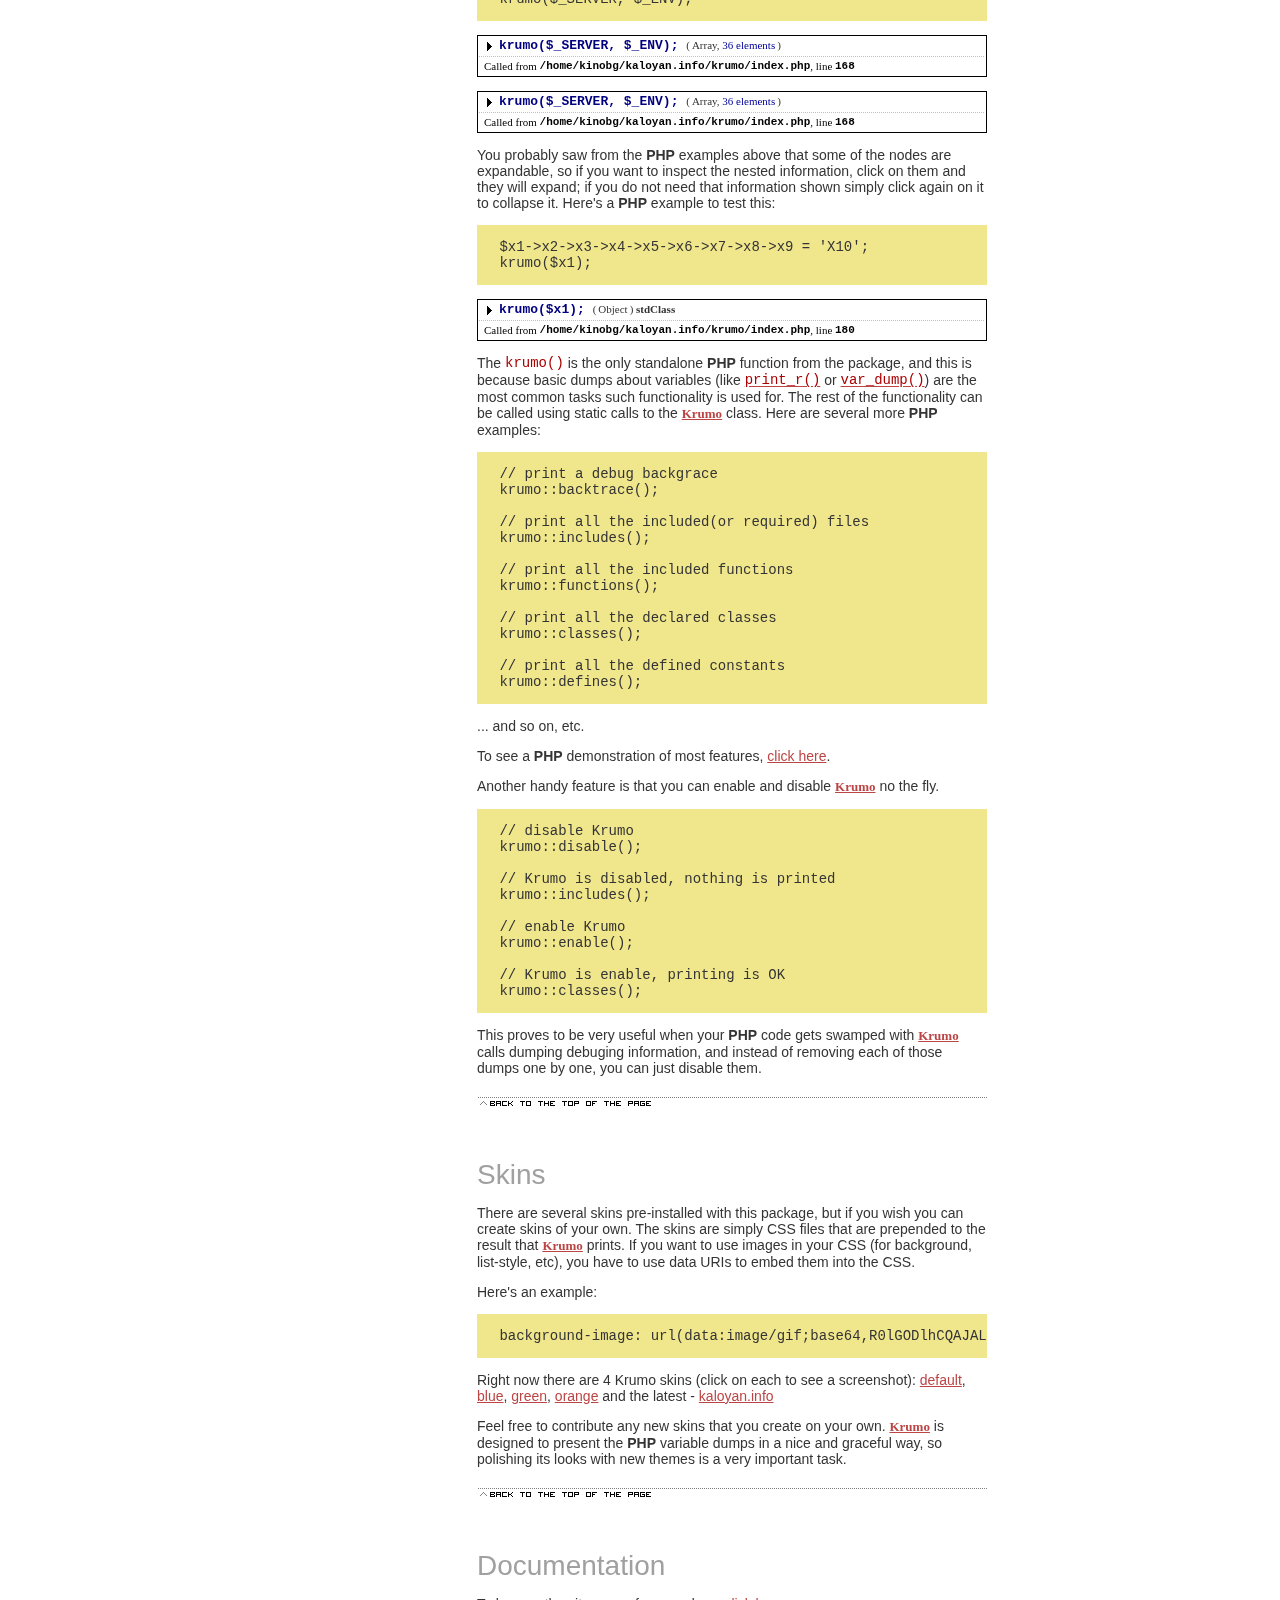
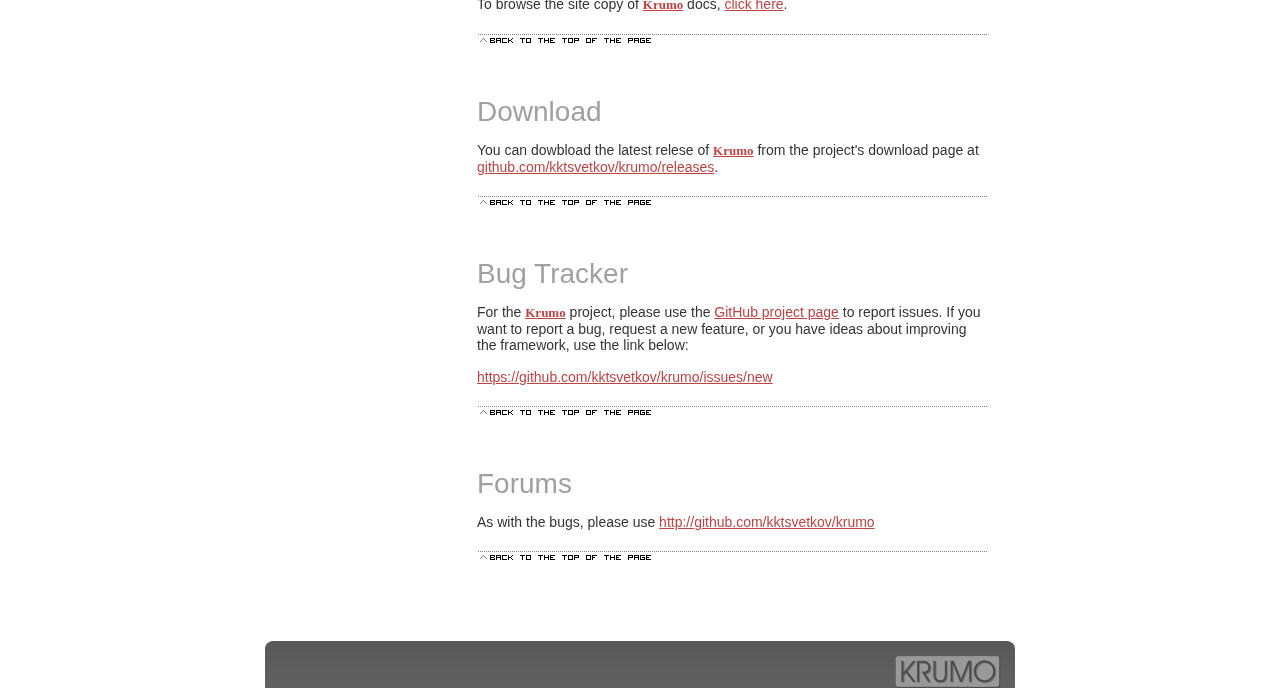
==== commit ca2ba430: "replace demo link" ====
--- a/index.html
+++ b/index.html
@@ -99,7 +99,7 @@
 			<code>$_SESSION</code>, etc), or see the list of included files, or the declared classes and interfaces, or the
 			defined constants, etc. <a href="http://krumo.kaloyan.info"><strong>Krumo</strong></a> offers an easy, fast and
 			graceful way to do this with just one simple call: see the
-			<a href="#example">examples</a> area for demonstration, or just load <a href="./demo/index.php" target="_blank">this page</a> to see the results.
+			<a href="#example">examples</a> area for demonstration, or just load <a href="./demo.html" target="_blank">this page</a> to see the results.
 			</p>
 
 			<a class="top" href="#top">^ back to the top of the page</a>
@@ -1556,7 +1556,7 @@
 			</p>
 
 			<p>
-			To see a <b>PHP</b> demonstration of most features, <a target="_blank" href="./demo/index.php">click here</a>.
+			To see a <b>PHP</b> demonstration of most features, <a target="_blank" href="./demo.html">click here</a>.
 			</p>
 
 			<p>
@@ -1607,8 +1607,8 @@
 				<a target="_blank" rel="lightbox[roadmap]" title="Krumo: &quot;Blue&quot; theme screenshot" href="./screenshots/krumo_blue_theme.png">blue</a>,
 				<a target="_blank" rel="lightbox[roadmap]" title="Krumo: &quot;Green&quot; theme screenshot" href="./screenshots/krumo_green_theme.png">green</a>,
 				<a target="_blank" rel="lightbox[roadmap]" title="Krumo: &quot;Orange&quot; theme screenshot" href="./screenshots/krumo_orange_theme.png">orange</a>
-				and the latest - <a rel="lightbox[roadmap]" title="Krumo: &quot;Schablon.com&quot; theme screenshot"
-					target="_blank" href="./screenshots/krumo_schablon_com_theme.png">schablon.com</a>
+				and the latest - <a rel="lightbox[roadmap]" title="Krumo: &quot;Kaloyan.info&quot; theme screenshot"
+					target="_blank" href="./screenshots/krumo_schablon_com_theme.png">kaloyan.info</a>
 			</p>
 
 			<p>
--- a/krumo.css
+++ b/krumo.css
@@ -0,0 +1,189 @@
+body {	margin: 0px;
+	padding: 0px;
+	background: white url(images/header.gif) repeat-x;
+	text-align: center;
+	}
+
+#outter {
+	width:750px;
+	background: white;
+	margin: 0px auto;
+	text-align: left;
+	}
+
+#hdr {	height: 165px;
+	background: gray url(images/header.gif) repeat-x;
+	}
+
+#hdr #lgo {
+	margin: 0px;
+	padding: 0px;
+	cursor: pointer;
+	}
+
+#hdr #lgo a {
+	display:block;
+	background: #565656 url(images/logo.png) no-repeat -20px 0px;
+	height: 165px;
+	width:425px;
+	line-height: 1500px;
+	overflow:hidden;
+	}
+
+#cntnt {
+	margin-top: 1em;
+	}
+
+#nav {	float:left;
+	text-align:left;
+	margin-right: 1em;
+	border-left: solid 1em white;
+	}
+
+#mnu {	background: white url(./images/menu.gif) no-repeat;
+	height: 255px;
+	width: 178px;
+	}
+
+#mnu ul {
+	margin: 0px;
+	padding: 12px 0px;
+	display: block;
+	}
+
+#mnu ul li {
+	display:block;
+	list-style:none;
+	padding: 0px 0px 0px 5px;
+	margin: 0px;
+	clear:both;
+	}
+
+#mnu ul li a {
+	display:block;
+	float: left;
+	width: 168px;
+	background: url(./images/links.gif) no-repeat;
+	overflow:hidden;
+	height: 24px;
+	line-height: 100px;
+	}
+
+#mnu ul li a:hover {
+	background-repeat: no-repeat;
+	background-color: #cc0000;
+	-moz-border-radius: 4px;
+	}
+
+#mnu ul li #link-overview {
+	background-repeat: no-repeat;
+	background-position: 5px 5px;
+	}
+#mnu ul li #link-install {
+	background-position: 5px -23px;
+	}
+#mnu ul li #link-example {
+	background-position: 5px -51px;
+	}
+#mnu ul li #link-skins {
+	background-position: 5px -79px;
+	}
+#mnu ul li #link-docs {
+	background-position: 5px -107px;
+	}
+#mnu ul li #link-download {
+	background-position: 5px -135px;
+	}
+#mnu ul li #link-tracker {
+	background-position: 5px -163px;
+	}
+#mnu ul li #link-forum {
+	background-repeat: no-repeat;
+	background-position: 5px -191px;
+	}
+
+#inner {
+	float:left;
+	width: 510px;
+	font: normal 14px Arial;
+	background: white;
+	color: #343434;
+	margin-bottom: 1em;
+	padding-bottom: 1em;
+	}
+
+#inner h2 {
+	margin: 0px;
+	padding: 0px;
+	font: normal 21pt Arial;
+	color: #a0a0a0;
+	cursor: default;
+	}
+
+#inner a {
+	color: #bb4444;
+	}
+#inner a:hover {
+	color: #dd0000;
+	}
+#inner a strong {
+	font: bold 13px Georgia;
+	}
+
+#inner code {
+	color: #aa0000;
+	position:relative;
+	top: -1px;
+	}
+* html #inner code {
+	top: 0px;
+	}
+
+#inner pre {
+	background:khaki;
+	padding: 1em;
+	}
+
+#inner a.top {
+	margin-top: 2em;
+	margin-bottom: 5em;
+	display: block;
+	color:black;
+	font: bold 10px arial;
+	height: 13px;
+	overflow:hidden;
+	line-height:40px;
+	background: url(./images/top.gif) no-repeat;
+	}
+
+#inner a.top:hover {
+	background-color:#f0f0f0;
+	}
+
+#inner a.krumo-name {
+	color:navy;
+	}
+#inner li.krumo-footnote a ,
+#inner li.krumo-footnote h6 {
+	display:none;
+	}
+#inner li.krumo-footnote {
+	color: white;
+	}
+#inner li.krumo-footnote span.krumo-call,
+#inner li.krumo-footnote span.krumo-call code {
+	color: black;
+	}
+#inner div.krumo-title {
+	padding-bottom: 3px;
+	}
+
+#ftr {	clear:both;
+	}
+#ftr a {
+	display:block;
+	background: white url(./images/footer.gif) no-repeat;
+	height: 58px;
+	overflow:hidden;
+	line-height:200px;
+	}
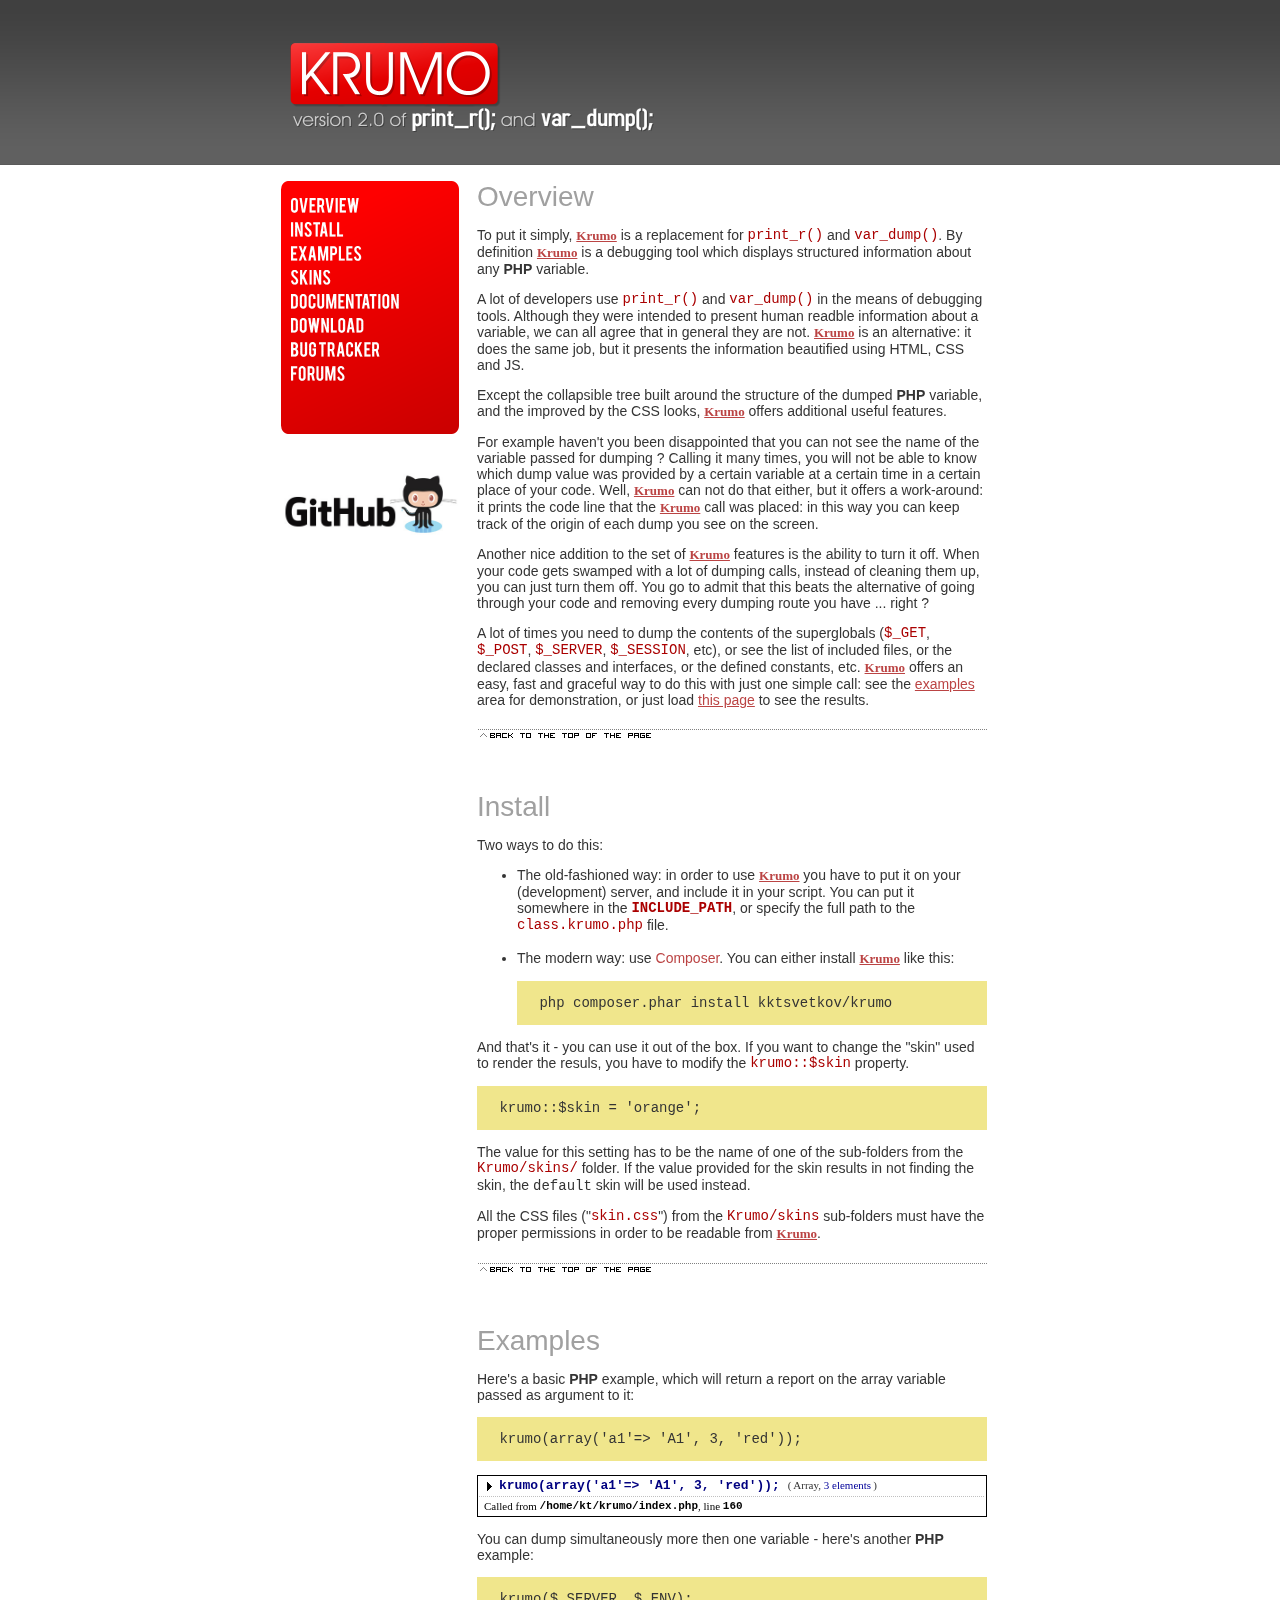
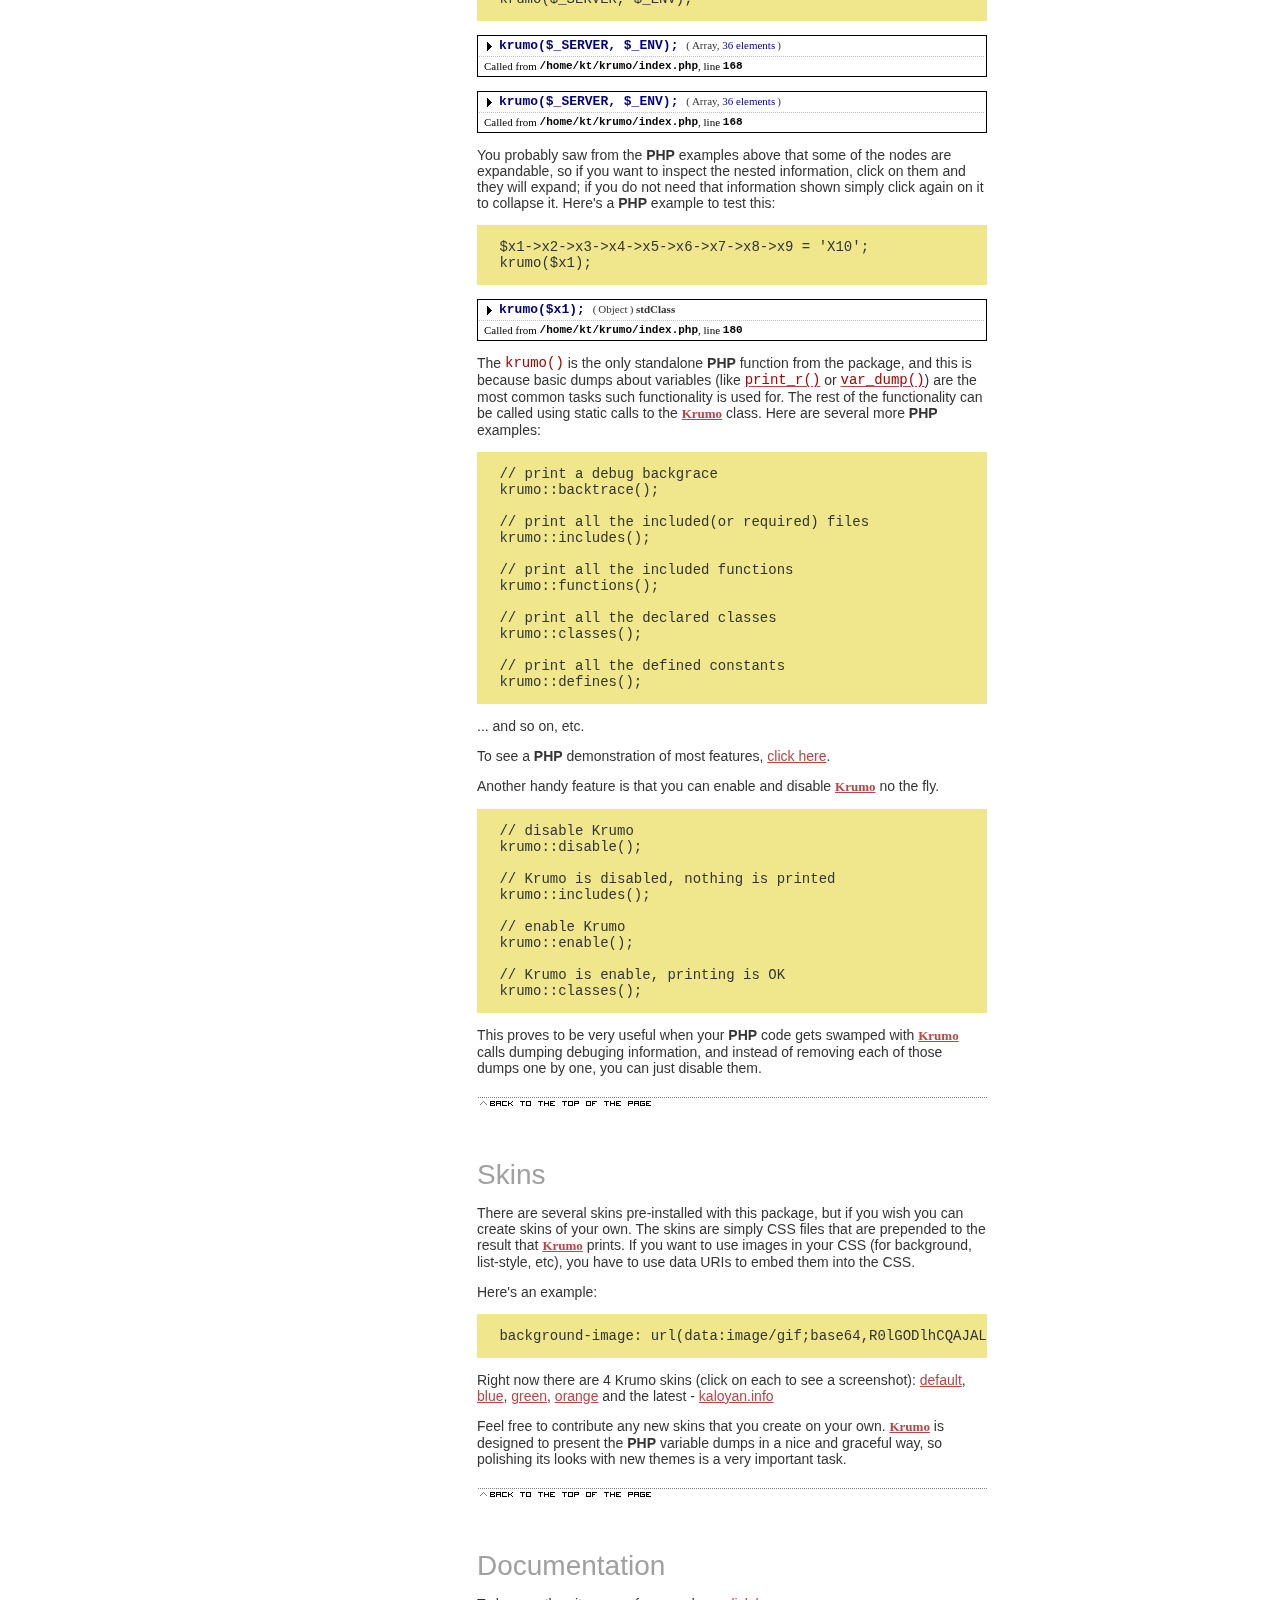
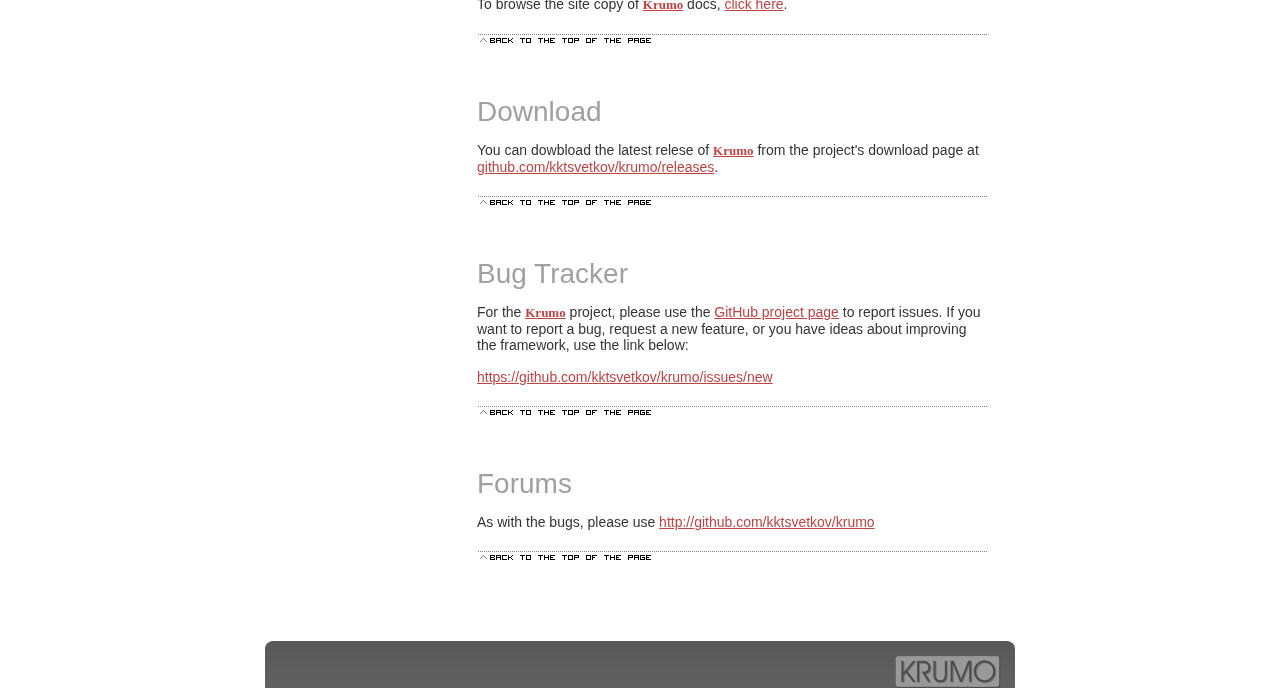
==== commit 5732ef7a: "replace docs/" ====
--- a/index.html
+++ b/index.html
@@ -7,13 +7,31 @@
 <title>Krumo: Version 2.0 of print_r(); and var_dump();</title>
 <meta name="google-site-verification"
 content="bR8BE83B3cvvKjERXLzP4jZOzd5ZHmBD5goPlbX--BU" />
-<meta name="keywords" content="php, php5, debug, print_r, var_dump, dump, report, tool, code, var_export" />
+<meta name="keywords" content="php, php5, php7, debug, print_r, var_dump, dump, report, tool, code, var_export" />
 <meta name="description" content="To put it simply, Krumo is a replacement for print_r(); and var_dump();. By definition Krumo is a debugging tool (initially for PHP4/PHP5, now for PHP5 only), which displays structured information about any PHP variable." />
+
 <script type="text/javascript" src="./lightbox2.03/js/prototype.js"></script>
 <script type="text/javascript" src="./lightbox2.03/js/scriptaculous.js?load=effects"></script>
 <script type="text/javascript" src="./lightbox2.03/js/lightbox.js"></script>
 <link rel="stylesheet" href="./lightbox2.03/css/lightbox.css" type="text/css" media="screen" />
 <link rel="stylesheet" href="./krumo.css" type="text/css" media="screen" />
+
+<link rel="canonical" href="http://krumo.kaloyan.info/" />
+<meta name="og:locale" content="en_US" />
+<meta name="og:type" content="website" />
+
+<meta name="og:title" content="Krumo: Version 2.0 of print_r(); and var_dump();" />
+<meta name="og:description" content="To put it simply, Krumo is a replacement for print_r(); and var_dump();. By definition Krumo is a debugging tool (initially for PHP4/PHP5, now for PHP5 only), which displays structured information about any PHP variable." />
+<meta name="og:url" content="http://krumo.kaloyan.info" />
+<meta name="og:site_name" content="krumo.kaloyan.info" />
+<meta name="og:image" content="http://krumo.kaloyan.info/images/logo.png" />
+
+<meta name="twitter:card" content="summary_large_image" />
+<meta name="twitter:description" content="To put it simply, Krumo is a replacement for print_r(); and var_dump();. By definition Krumo is a debugging tool (initially for PHP4/PHP5, now for PHP5 only), which displays structured information about any PHP variable." />
+<meta name="twitter:title" content="Krumo: Version 2.0 of print_r(); and var_dump();" />
+<meta name="twitter:image" content="http://kaloyan.info/images/logo.png" />
+<script type='application/ld+json'>{"@context":"http://schema.org","@type":"WebSite","@id":"#website", "url":"http://krumo.kaloyan.info/","name":"krumo.kaloyan.info"}</script>
+
 </head>
 <body><a name="top"></a>
 
@@ -393,7 +411,7 @@
 						<strong class="krumo-string-length">2 characters</strong> </em>)
 					<strong class="krumo-string">A1</strong>
 
-					
+
 			</div>
 
 					</li>
@@ -412,7 +430,7 @@
 						<strong class="krumo-string-length">3 characters</strong> </em>)
 					<strong class="krumo-string">red</strong>
 
-					
+
 			</div>
 
 					</li>
@@ -427,13 +445,13 @@
 						</div>
 
 										<span class="krumo-call" style="white-space:nowrap;">
-						Called from <code>/home/kinobg/kaloyan.info/krumo/index.php</code>,
+						Called from <code>/home/kt/krumo/index.php</code>,
 							line <code>160</code></span>
 											&nbsp;
 					</li>
 				</ul>
 			</div>
-		
+
 			<p>
 			You can dump simultaneously more then one variable - here's another <b>PHP</b> example:
 			</p>
@@ -460,7 +478,7 @@
 						<strong class="krumo-string-length">29 characters</strong> </em>)
 					<strong class="krumo-string">/bin:/usr/bin:/sbin:/usr/sbin</strong>
 
-					
+
 			</div>
 
 					</li>
@@ -472,7 +490,7 @@
 						<strong class="krumo-string-length">10 characters</strong> </em>)
 					<strong class="krumo-string">production</strong>
 
-					
+
 			</div>
 
 					</li>
@@ -484,7 +502,7 @@
 						<strong class="krumo-string-length">10 characters</strong> </em>)
 					<strong class="krumo-string">/index.php</strong>
 
-					
+
 			</div>
 
 					</li>
@@ -496,7 +514,7 @@
 						<strong class="krumo-string-length">1 characters</strong> </em>)
 					<strong class="krumo-string">/</strong>
 
-					
+
 			</div>
 
 					</li>
@@ -508,7 +526,7 @@
 						<strong class="krumo-string-length">0 characters</strong> </em>)
 					<strong class="krumo-string"></strong>
 
-					
+
 			</div>
 
 					</li>
@@ -520,7 +538,7 @@
 						<strong class="krumo-string-length">3 characters</strong> </em>)
 					<strong class="krumo-string">GET</strong>
 
-					
+
 			</div>
 
 					</li>
@@ -532,7 +550,7 @@
 						<strong class="krumo-string-length">8 characters</strong> </em>)
 					<strong class="krumo-string">HTTP/1.1</strong>
 
-					
+
 			</div>
 
 					</li>
@@ -544,7 +562,7 @@
 						<strong class="krumo-string-length">7 characters</strong> </em>)
 					<strong class="krumo-string">CGI/1.1</strong>
 
-					
+
 			</div>
 
 					</li>
@@ -556,7 +574,7 @@
 						<strong class="krumo-string-length">5 characters</strong> </em>)
 					<strong class="krumo-string">53333</strong>
 
-					
+
 			</div>
 
 					</li>
@@ -566,9 +584,9 @@
 					<a class="krumo-name">SCRIPT_FILENAME</a>
 					(<em class="krumo-type">String,
 						<strong class="krumo-string-length">41 characters</strong> </em>)
-					<strong class="krumo-string">/home/kinobg/kaloyan.info/krumo/index.php</strong>
-
-					
+					<strong class="krumo-string">/home/kt/krumo/index.php</strong>
+
+
 			</div>
 
 					</li>
@@ -580,7 +598,7 @@
 						<strong class="krumo-string-length">28 characters</strong> </em>)
 					<strong class="krumo-string">webmaster@krumo.kaloyan.info</strong>
 
-					
+
 			</div>
 
 					</li>
@@ -590,9 +608,9 @@
 					<a class="krumo-name">DOCUMENT_ROOT</a>
 					(<em class="krumo-type">String,
 						<strong class="krumo-string-length">31 characters</strong> </em>)
-					<strong class="krumo-string">/home/kinobg/kaloyan.info/krumo</strong>
-
-					
+					<strong class="krumo-string">/home/kt/krumo</strong>
+
+
 			</div>
 
 					</li>
@@ -604,7 +622,7 @@
 						<strong class="krumo-string-length">11 characters</strong> </em>)
 					<strong class="krumo-string">77.78.6.159</strong>
 
-					
+
 			</div>
 
 					</li>
@@ -616,7 +634,7 @@
 						<strong class="krumo-string-length">2 characters</strong> </em>)
 					<strong class="krumo-string">80</strong>
 
-					
+
 			</div>
 
 					</li>
@@ -628,7 +646,7 @@
 						<strong class="krumo-string-length">14 characters</strong> </em>)
 					<strong class="krumo-string">208.113.215.73</strong>
 
-					
+
 			</div>
 
 					</li>
@@ -640,7 +658,7 @@
 						<strong class="krumo-string-length">18 characters</strong> </em>)
 					<strong class="krumo-string">krumo.kaloyan.info</strong>
 
-					
+
 			</div>
 
 					</li>
@@ -652,7 +670,7 @@
 						<strong class="krumo-string-length">6 characters</strong> </em>)
 					<strong class="krumo-string">Apache</strong>
 
-					
+
 			</div>
 
 					</li>
@@ -664,7 +682,7 @@
 						<strong class="krumo-string-length">0 characters</strong> </em>)
 					<strong class="krumo-string"></strong>
 
-					
+
 			</div>
 
 					</li>
@@ -676,7 +694,7 @@
 						<strong class="krumo-string-length">16 characters</strong> </em>)
 					<strong class="krumo-string">__utmc=218920579</strong>
 
-					
+
 			</div>
 
 					</li>
@@ -688,7 +706,7 @@
 						<strong class="krumo-string-length">32 characters</strong> </em>)
 					<strong class="krumo-string">en-US,en;q=0.9,bg;q=0.8,ru;q=0.7</strong>
 
-					
+
 			</div>
 
 					</li>
@@ -700,7 +718,7 @@
 						<strong class="krumo-string-length">13 characters</strong> </em>)
 					<strong class="krumo-string">gzip, deflate</strong>
 
-					
+
 			</div>
 
 					</li>
@@ -712,7 +730,7 @@
 						<strong class="krumo-string-length">85 characters</strong> </em>)
 					<strong class="krumo-string">text/html,application/xhtml+xml,application/xml...</strong>
 
-					
+
 			</div>
 
 							<div class="krumo-nest" style="display:none;">
@@ -731,7 +749,7 @@
 						<strong class="krumo-string-length">120 characters</strong> </em>)
 					<strong class="krumo-string">Mozilla/5.0 (Macintosh; Intel Mac OS X 10_13_6)...</strong>
 
-					
+
 			</div>
 
 							<div class="krumo-nest" style="display:none;">
@@ -750,7 +768,7 @@
 						<strong class="krumo-string-length">1 characters</strong> </em>)
 					<strong class="krumo-string">1</strong>
 
-					
+
 			</div>
 
 					</li>
@@ -762,7 +780,7 @@
 						<strong class="krumo-string-length">5 characters</strong> </em>)
 					<strong class="krumo-string">close</strong>
 
-					
+
 			</div>
 
 					</li>
@@ -774,7 +792,7 @@
 						<strong class="krumo-string-length">18 characters</strong> </em>)
 					<strong class="krumo-string">krumo.kaloyan.info</strong>
 
-					
+
 			</div>
 
 					</li>
@@ -786,7 +804,7 @@
 						<strong class="krumo-string-length">6 characters</strong> </em>)
 					<strong class="krumo-string">kinobg</strong>
 
-					
+
 			</div>
 
 					</li>
@@ -798,7 +816,7 @@
 						<strong class="krumo-string-length">0 characters</strong> </em>)
 					<strong class="krumo-string"></strong>
 
-					
+
 			</div>
 
 					</li>
@@ -810,7 +828,7 @@
 						<strong class="krumo-string-length">7 characters</strong> </em>)
 					<strong class="krumo-string">9401288</strong>
 
-					
+
 			</div>
 
 					</li>
@@ -822,7 +840,7 @@
 						<strong class="krumo-string-length">26 characters</strong> </em>)
 					<strong class="krumo-string">http://krumo.kaloyan.info/</strong>
 
-					
+
 			</div>
 
 					</li>
@@ -834,7 +852,7 @@
 						<strong class="krumo-string-length">1 characters</strong> </em>)
 					<strong class="krumo-string">/</strong>
 
-					
+
 			</div>
 
 					</li>
@@ -846,7 +864,7 @@
 						<strong class="krumo-string-length">24 characters</strong> </em>)
 					<strong class="krumo-string">XCPaUdBxqMkAAEW5EqMAAAAC</strong>
 
-					
+
 			</div>
 
 					</li>
@@ -858,7 +876,7 @@
 						<strong class="krumo-string-length">9 characters</strong> </em>)
 					<strong class="krumo-string">RESPONDER</strong>
 
-					
+
 			</div>
 
 					</li>
@@ -870,7 +888,7 @@
 						<strong class="krumo-string-length">10 characters</strong> </em>)
 					<strong class="krumo-string">/index.php</strong>
 
-					
+
 			</div>
 
 					</li>
@@ -899,7 +917,7 @@
 						</div>
 
 										<span class="krumo-call" style="white-space:nowrap;">
-						Called from <code>/home/kinobg/kaloyan.info/krumo/index.php</code>,
+						Called from <code>/home/kt/krumo/index.php</code>,
 							line <code>168</code></span>
 											&nbsp;
 					</li>
@@ -925,7 +943,7 @@
 						<strong class="krumo-string-length">29 characters</strong> </em>)
 					<strong class="krumo-string">/bin:/usr/bin:/sbin:/usr/sbin</strong>
 
-					
+
 			</div>
 
 					</li>
@@ -937,7 +955,7 @@
 						<strong class="krumo-string-length">10 characters</strong> </em>)
 					<strong class="krumo-string">production</strong>
 
-					
+
 			</div>
 
 					</li>
@@ -949,7 +967,7 @@
 						<strong class="krumo-string-length">10 characters</strong> </em>)
 					<strong class="krumo-string">/index.php</strong>
 
-					
+
 			</div>
 
 					</li>
@@ -961,7 +979,7 @@
 						<strong class="krumo-string-length">1 characters</strong> </em>)
 					<strong class="krumo-string">/</strong>
 
-					
+
 			</div>
 
 					</li>
@@ -973,7 +991,7 @@
 						<strong class="krumo-string-length">0 characters</strong> </em>)
 					<strong class="krumo-string"></strong>
 
-					
+
 			</div>
 
 					</li>
@@ -985,7 +1003,7 @@
 						<strong class="krumo-string-length">3 characters</strong> </em>)
 					<strong class="krumo-string">GET</strong>
 
-					
+
 			</div>
 
 					</li>
@@ -997,7 +1015,7 @@
 						<strong class="krumo-string-length">8 characters</strong> </em>)
 					<strong class="krumo-string">HTTP/1.1</strong>
 
-					
+
 			</div>
 
 					</li>
@@ -1009,7 +1027,7 @@
 						<strong class="krumo-string-length">7 characters</strong> </em>)
 					<strong class="krumo-string">CGI/1.1</strong>
 
-					
+
 			</div>
 
 					</li>
@@ -1021,7 +1039,7 @@
 						<strong class="krumo-string-length">5 characters</strong> </em>)
 					<strong class="krumo-string">53333</strong>
 
-					
+
 			</div>
 
 					</li>
@@ -1031,9 +1049,9 @@
 					<a class="krumo-name">SCRIPT_FILENAME</a>
 					(<em class="krumo-type">String,
 						<strong class="krumo-string-length">41 characters</strong> </em>)
-					<strong class="krumo-string">/home/kinobg/kaloyan.info/krumo/index.php</strong>
-
-					
+					<strong class="krumo-string">/home/kt/krumo/index.php</strong>
+
+
 			</div>
 
 					</li>
@@ -1045,7 +1063,7 @@
 						<strong class="krumo-string-length">28 characters</strong> </em>)
 					<strong class="krumo-string">webmaster@krumo.kaloyan.info</strong>
 
-					
+
 			</div>
 
 					</li>
@@ -1055,9 +1073,9 @@
 					<a class="krumo-name">DOCUMENT_ROOT</a>
 					(<em class="krumo-type">String,
 						<strong class="krumo-string-length">31 characters</strong> </em>)
-					<strong class="krumo-string">/home/kinobg/kaloyan.info/krumo</strong>
-
-					
+					<strong class="krumo-string">/home/kt/krumo</strong>
+
+
 			</div>
 
 					</li>
@@ -1069,7 +1087,7 @@
 						<strong class="krumo-string-length">11 characters</strong> </em>)
 					<strong class="krumo-string">77.78.6.159</strong>
 
-					
+
 			</div>
 
 					</li>
@@ -1081,7 +1099,7 @@
 						<strong class="krumo-string-length">2 characters</strong> </em>)
 					<strong class="krumo-string">80</strong>
 
-					
+
 			</div>
 
 					</li>
@@ -1093,7 +1111,7 @@
 						<strong class="krumo-string-length">14 characters</strong> </em>)
 					<strong class="krumo-string">208.113.215.73</strong>
 
-					
+
 			</div>
 
 					</li>
@@ -1105,7 +1123,7 @@
 						<strong class="krumo-string-length">18 characters</strong> </em>)
 					<strong class="krumo-string">krumo.kaloyan.info</strong>
 
-					
+
 			</div>
 
 					</li>
@@ -1117,7 +1135,7 @@
 						<strong class="krumo-string-length">6 characters</strong> </em>)
 					<strong class="krumo-string">Apache</strong>
 
-					
+
 			</div>
 
 					</li>
@@ -1129,7 +1147,7 @@
 						<strong class="krumo-string-length">0 characters</strong> </em>)
 					<strong class="krumo-string"></strong>
 
-					
+
 			</div>
 
 					</li>
@@ -1141,7 +1159,7 @@
 						<strong class="krumo-string-length">16 characters</strong> </em>)
 					<strong class="krumo-string">__utmc=218920579</strong>
 
-					
+
 			</div>
 
 					</li>
@@ -1153,7 +1171,7 @@
 						<strong class="krumo-string-length">32 characters</strong> </em>)
 					<strong class="krumo-string">en-US,en;q=0.9,bg;q=0.8,ru;q=0.7</strong>
 
-					
+
 			</div>
 
 					</li>
@@ -1165,7 +1183,7 @@
 						<strong class="krumo-string-length">13 characters</strong> </em>)
 					<strong class="krumo-string">gzip, deflate</strong>
 
-					
+
 			</div>
 
 					</li>
@@ -1177,7 +1195,7 @@
 						<strong class="krumo-string-length">85 characters</strong> </em>)
 					<strong class="krumo-string">text/html,application/xhtml+xml,application/xml...</strong>
 
-					
+
 			</div>
 
 							<div class="krumo-nest" style="display:none;">
@@ -1196,7 +1214,7 @@
 						<strong class="krumo-string-length">120 characters</strong> </em>)
 					<strong class="krumo-string">Mozilla/5.0 (Macintosh; Intel Mac OS X 10_13_6)...</strong>
 
-					
+
 			</div>
 
 							<div class="krumo-nest" style="display:none;">
@@ -1215,7 +1233,7 @@
 						<strong class="krumo-string-length">1 characters</strong> </em>)
 					<strong class="krumo-string">1</strong>
 
-					
+
 			</div>
 
 					</li>
@@ -1227,7 +1245,7 @@
 						<strong class="krumo-string-length">5 characters</strong> </em>)
 					<strong class="krumo-string">close</strong>
 
-					
+
 			</div>
 
 					</li>
@@ -1239,7 +1257,7 @@
 						<strong class="krumo-string-length">18 characters</strong> </em>)
 					<strong class="krumo-string">krumo.kaloyan.info</strong>
 
-					
+
 			</div>
 
 					</li>
@@ -1251,7 +1269,7 @@
 						<strong class="krumo-string-length">6 characters</strong> </em>)
 					<strong class="krumo-string">kinobg</strong>
 
-					
+
 			</div>
 
 					</li>
@@ -1263,7 +1281,7 @@
 						<strong class="krumo-string-length">0 characters</strong> </em>)
 					<strong class="krumo-string"></strong>
 
-					
+
 			</div>
 
 					</li>
@@ -1275,7 +1293,7 @@
 						<strong class="krumo-string-length">7 characters</strong> </em>)
 					<strong class="krumo-string">9401288</strong>
 
-					
+
 			</div>
 
 					</li>
@@ -1287,7 +1305,7 @@
 						<strong class="krumo-string-length">26 characters</strong> </em>)
 					<strong class="krumo-string">http://krumo.kaloyan.info/</strong>
 
-					
+
 			</div>
 
 					</li>
@@ -1299,7 +1317,7 @@
 						<strong class="krumo-string-length">1 characters</strong> </em>)
 					<strong class="krumo-string">/</strong>
 
-					
+
 			</div>
 
 					</li>
@@ -1311,7 +1329,7 @@
 						<strong class="krumo-string-length">24 characters</strong> </em>)
 					<strong class="krumo-string">XCPaUdBxqMkAAEW5EqMAAAAC</strong>
 
-					
+
 			</div>
 
 					</li>
@@ -1323,7 +1341,7 @@
 						<strong class="krumo-string-length">9 characters</strong> </em>)
 					<strong class="krumo-string">RESPONDER</strong>
 
-					
+
 			</div>
 
 					</li>
@@ -1335,7 +1353,7 @@
 						<strong class="krumo-string-length">10 characters</strong> </em>)
 					<strong class="krumo-string">/index.php</strong>
 
-					
+
 			</div>
 
 					</li>
@@ -1364,7 +1382,7 @@
 						</div>
 
 										<span class="krumo-call" style="white-space:nowrap;">
-						Called from <code>/home/kinobg/kaloyan.info/krumo/index.php</code>,
+						Called from <code>/home/kt/krumo/index.php</code>,
 							line <code>168</code></span>
 											&nbsp;
 					</li>
@@ -1479,7 +1497,7 @@
 						<strong class="krumo-string-length">3 characters</strong> </em>)
 					<strong class="krumo-string">X10</strong>
 
-					
+
 			</div>
 
 					</li>
@@ -1515,13 +1533,13 @@
 						</div>
 
 										<span class="krumo-call" style="white-space:nowrap;">
-						Called from <code>/home/kinobg/kaloyan.info/krumo/index.php</code>,
+						Called from <code>/home/kt/krumo/index.php</code>,
 							line <code>180</code></span>
 											&nbsp;
 					</li>
 				</ul>
 			</div>
-		
+
 			<p>
 			The <code>krumo()</code> is the only standalone <b>PHP</b> function from the package, and
 			this is because basic dumps about variables (like <a
@@ -1608,7 +1626,7 @@
 				<a target="_blank" rel="lightbox[roadmap]" title="Krumo: &quot;Green&quot; theme screenshot" href="./screenshots/krumo_green_theme.png">green</a>,
 				<a target="_blank" rel="lightbox[roadmap]" title="Krumo: &quot;Orange&quot; theme screenshot" href="./screenshots/krumo_orange_theme.png">orange</a>
 				and the latest - <a rel="lightbox[roadmap]" title="Krumo: &quot;Kaloyan.info&quot; theme screenshot"
-					target="_blank" href="./screenshots/krumo_schablon_com_theme.png">kaloyan.info</a>
+					target="_blank" href="./screenshots/krumo_kaloyan_info_theme.png">kaloyan.info</a>
 			</p>
 
 			<p>
@@ -1623,7 +1641,7 @@
 
 			<p>
 			To browse the site copy of <a href="http://krumo.kaloyan.info"><strong>Krumo</strong></a> docs,
-			<a href="./docs/" target="_blank">click here</a>.
+			<a href="https://github.com/kktsvetkov/krumo/" target="_blank">click here</a>.
 			</p>
 			<a class="top" href="#top">^ back to the top of the page</a>
 
